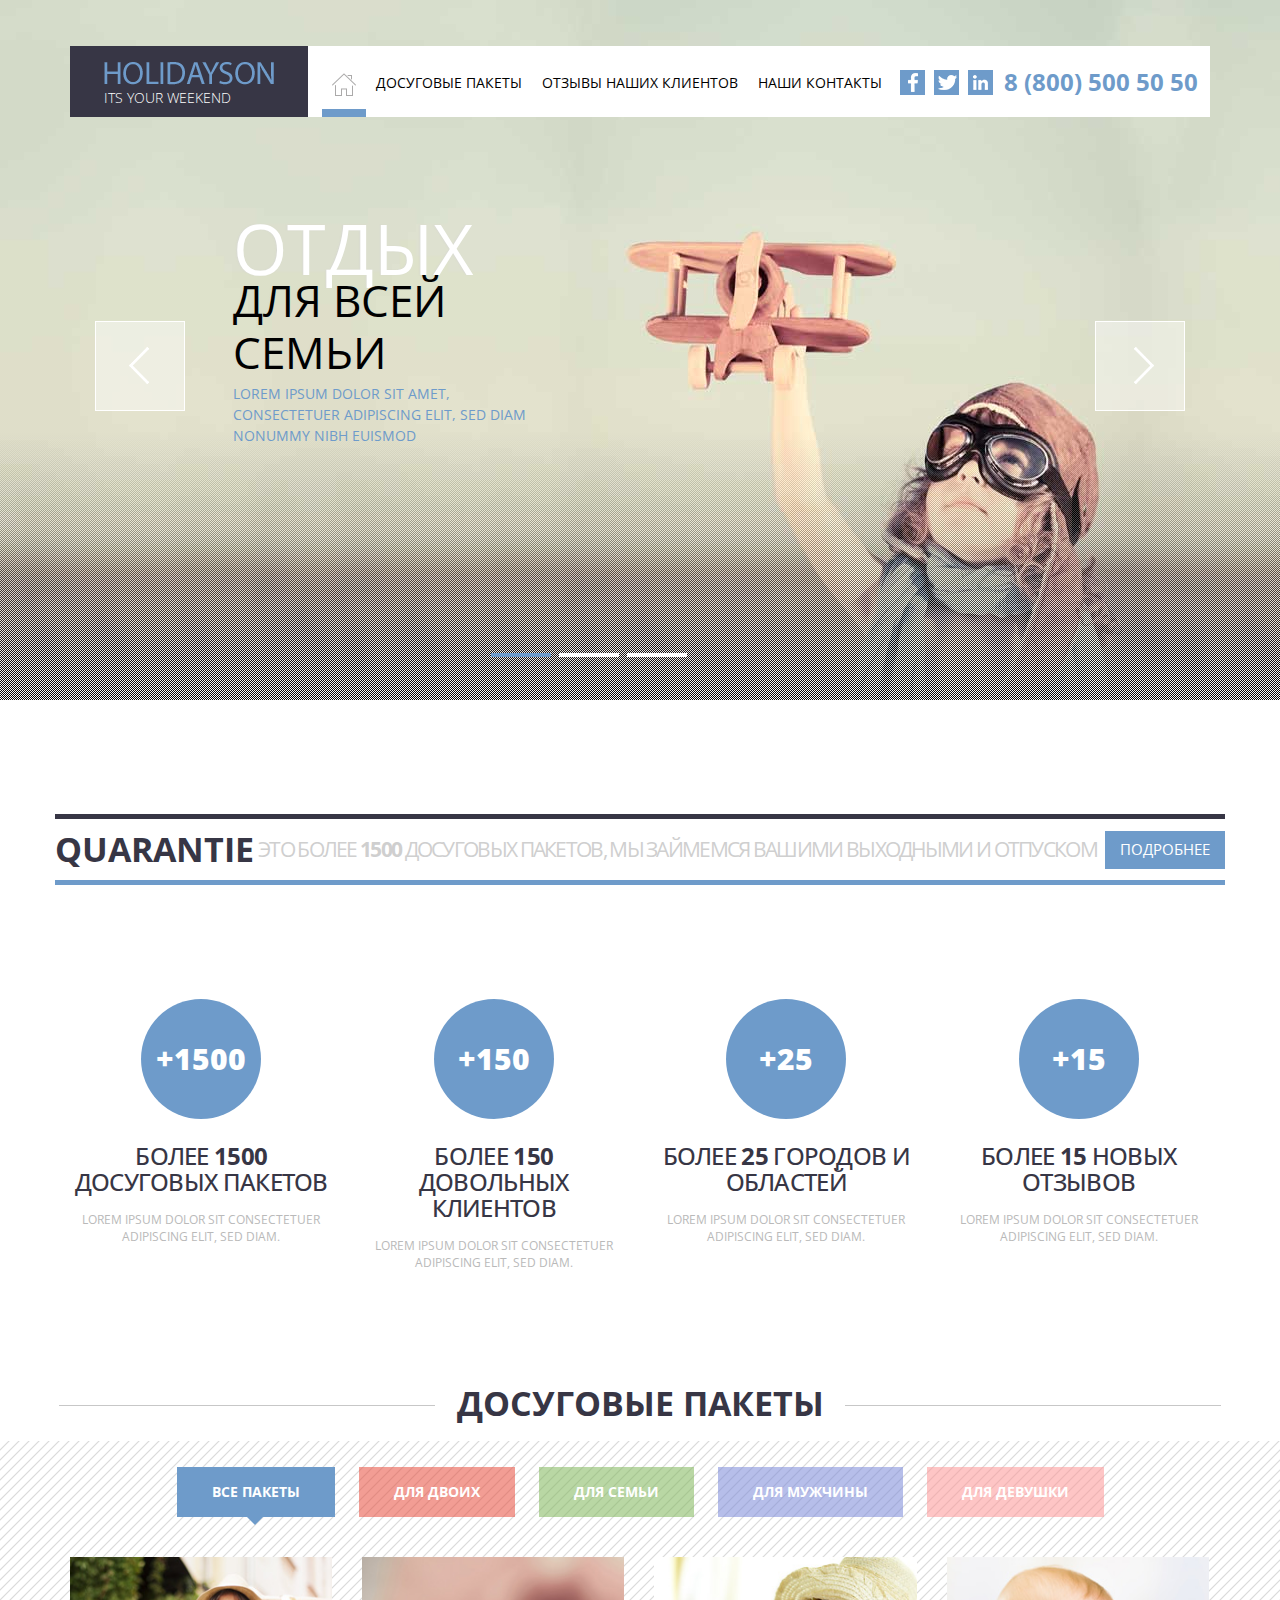
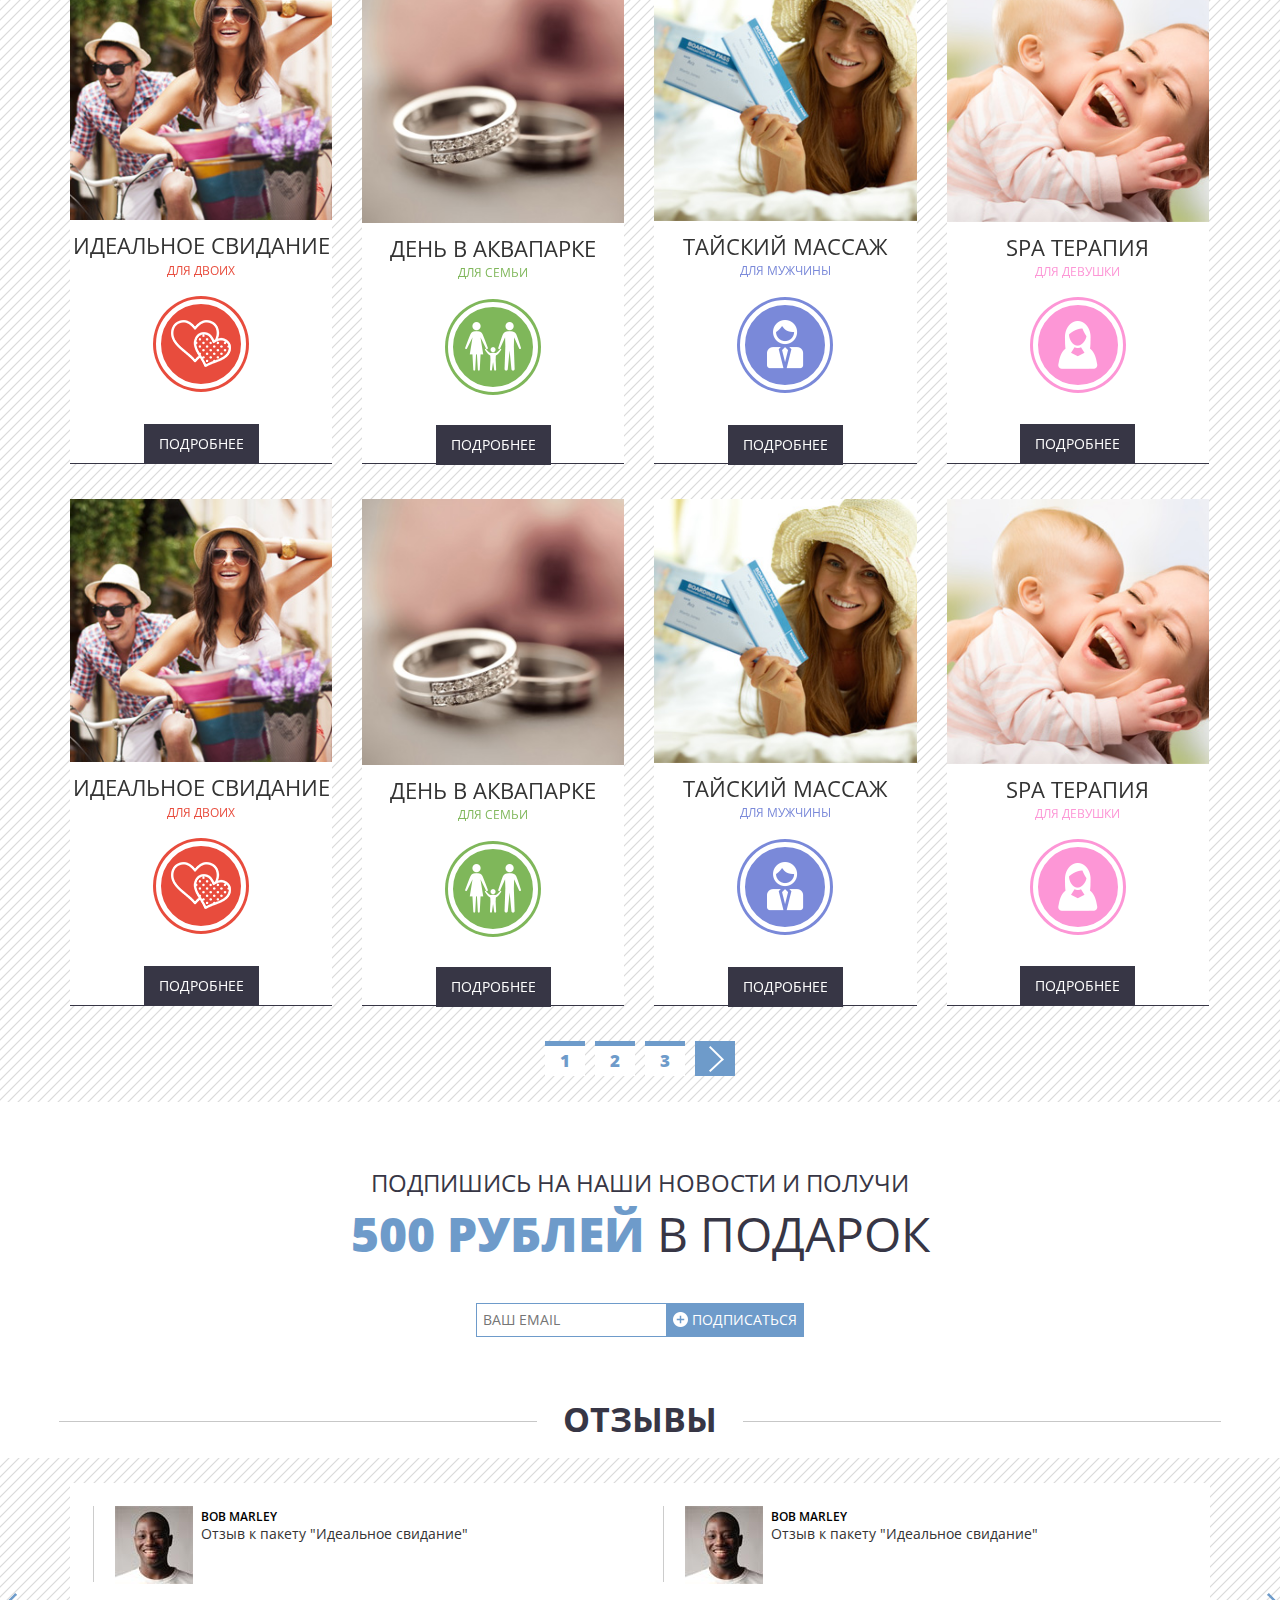
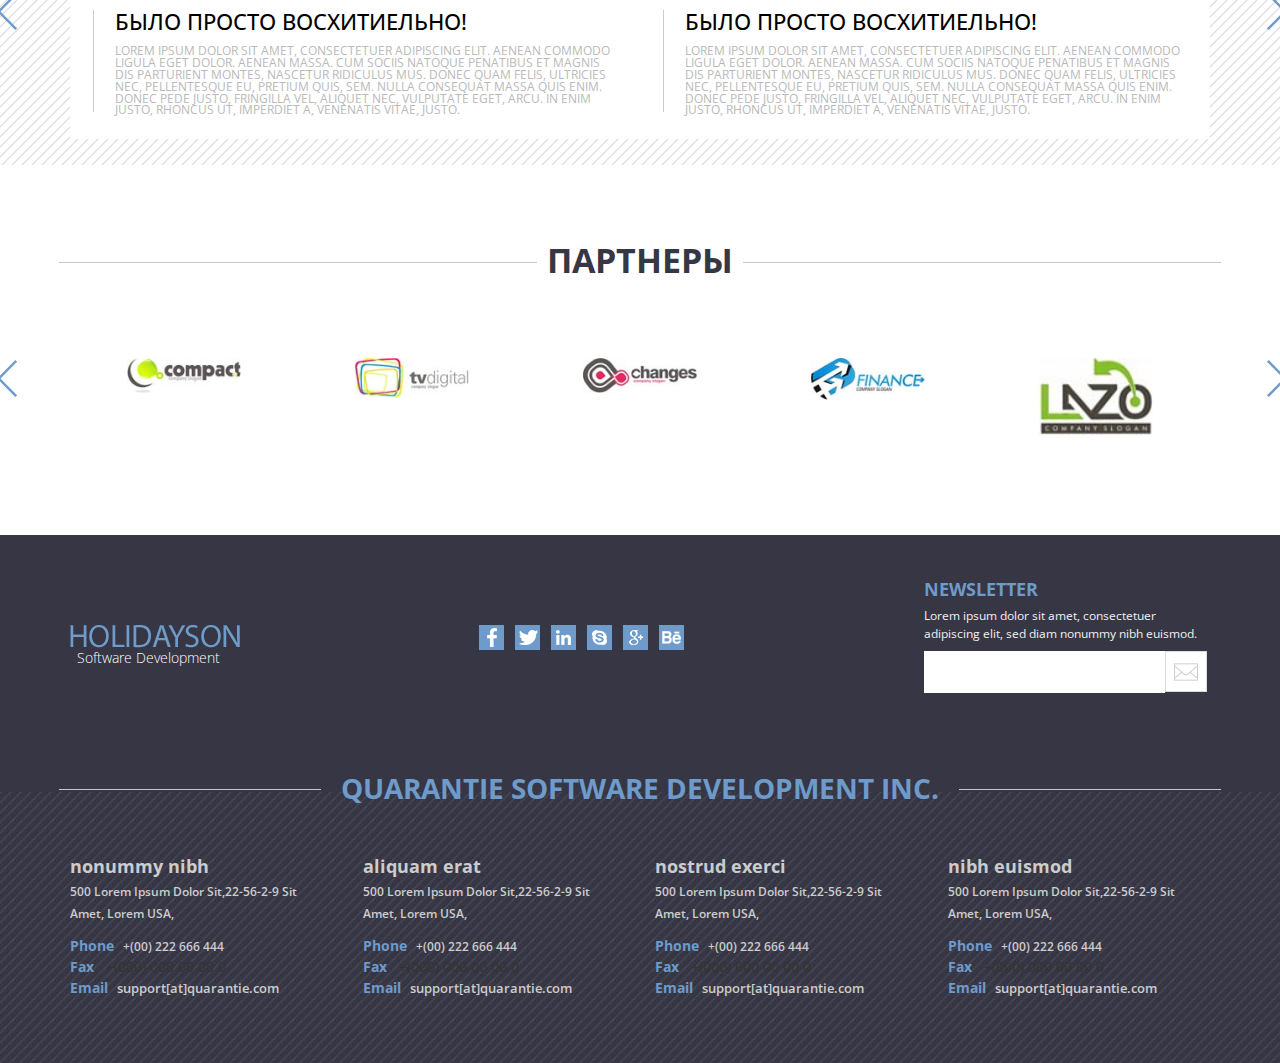
==== index.html @ e42208f6 "1" ====
<!--A Design by W3layouts
Author: W3layout
Author URL: http://w3layouts.com
License: Creative Commons Attribution 3.0 Unported
License URL: http://creativecommons.org/licenses/by/3.0/
-->
<!DOCTYPE HTML>
<html>
<head>
<title>Free Quarantie Bootstrap Website Template | Home :: w3layouts</title>
<link href="web/css/bootstrap.css" rel='stylesheet' type='text/css' />
<link href="web/css/style.css" rel='stylesheet' type='text/css' />
<meta name="viewport" content="width=device-width, initial-scale=1, maximum-scale=1">
<meta http-equiv="Content-Type" content="text/html; charset=utf-8" />
<link href='http://fonts.googleapis.com/css?family=Open+Sans:400,300,600,700,800' rel='stylesheet' type='text/css'>
<script type="application/x-javascript"> addEventListener("load", function() { setTimeout(hideURLbar, 0); }, false); function hideURLbar(){ window.scrollTo(0,1); } </script>
<script src="web/js/jquery-1.9.1.min.js"></script>
<!----requred-js-files---->
<script src="web/js/jquery.min.js"></script>
<script src="web/js/main.js"></script>
<script src="web/js/bootstrap.min.js"></script>
<!----//requred-js-files---->
<script src="web/js/hover_pack.js"></script>
<script type="text/javascript" src="web/js/move-top.js"></script>
			<script type="text/javascript" src="web/js/easing.js"></script>
			   <script type="text/javascript">
					jQuery(document).ready(function($) {
						$(".scroll").click(function(event){		
							event.preventDefault();
							$('html,body').animate({scrollTop:$(this.hash).offset().top},1200);
						});
					});
				</script>
</head>
<body>
	<div class="header">
	  <div class="top-menu_wrap">
	  <div class="container"> 
	  	<div class="header-shadow">
	  	  <div class="header-top">
	  		<div class="logo">
				<a href="index.html"><img src="web/images/logo.png" class="img-responsive" alt=""/></a><span class="m_1">ITS YOUR WEEKEND</span></a>
			 </div>
			 <nav class="navbar navbar-default menu" role="navigation"><h3 class="nav_right"><a href="index.html"><img src="web/images/logo.png" class="img-responsive" alt=""/></a></h3>
			  <div class="container-fluid">
				<!-- Brand and toggle get grouped for better mobile display -->
				<div class="navbar-header">
				  <button type="button" class="navbar-toggle" data-toggle="collapse" data-target="#bs-example-navbar-collapse-1">
					<span class="sr-only">Toggle navigation</span>
					<span class="icon-bar"></span>
					<span class="icon-bar"></span>
					<span class="icon-bar"></span>
				  </button>
				</div>
				<!-- Collect the nav links, forms, and other content for toggling -->
				<div class="collapse navbar-collapse" id="bs-example-navbar-collapse-1">
				  <ul class="nav navbar-nav menu1">
				  	<li class="active"><a href="#home" class="scroll"> <img src="web/images/home-icon.png"></a></a></li>
					<li><a href="#dosug" class="scroll">Досуговые пакеты</a></li>
					<li><a href="#news" class="scroll">Отзывы наших клиентов</a></li>
					<li><a href="#contact" class="scroll">Наши контакты</a></li>
				   </ul>
					<div class="social">	
					   <ul>	
						  <li class="fb"><a href="#"><span> </span></a></li>
						  <li class="tw"><a href="#"><span> </span></a></li>
						  <li class="linkedin"><a href="#"><span> </span></a></li>		
						</ul>
					</div>
					<div class="phone">
					  8 (800) 500 50 50
					</div>
				</div><!-- /.navbar-collapse -->
			  </div><!-- /.container-fluid -->
			</nav>
			<div class="clear"></div>
		 </div>  
		</div>
		</div>
		</div>
		 <div class="index-banner" id="home">
	   	   <div class="wmuSlider example1">
			   <div class="wmuSliderWrapper">
				   <article style="position: absolute; width: 100%; opacity: 0;"> 
				   	<div class="banner-wrap">
				   		 <div class="slider-left">
							<h1>Отдых<br><span class="m_2">для всей семьи</span></h1>
							<p>Lorem ipsum dolor sit amet, consectetuer adipiscing elit, sed diam nonummy nibh euismod</p>
							<div class="button"></div>
						 </div>
						 <div class="clear"></div>
					 </div>
					</article>
				   <article style="position: relative; width: 100%; opacity: 1;"> 
				   	 <div class="banner-wrap">
				   	 	<div class="slider-left">
							<h1>Досуг<br><span class="m_2">для всей семьи</span></h1>
							 <p>Lorem ipsum dolor sit amet, consectetuer adipiscing elit, sed diam nonummy nibh euismod</p>
							 <div class="button"></div>
						 </div>
						 <div class="clear"></div>
					  </div>
				   </article>
				   <article style="position: absolute; width: 100%; opacity: 0;">
				   	<div class="banner-wrap">
				   		 <div class="slider-left">
							<h1>Подарки<br><span class="m_2">для всей семьи</span></h1>
							 <p>Lorem ipsum dolor sit amet, consectetuer adipiscing elit, sed diam nonummy nibh euismod</p>
							  <div class="button"></div>
						 </div>
						 <div class="clear"></div>
					 </div>
				   </article>
				 </div>
				<a class="wmuSliderPrev">Previous</a><a class="wmuSliderNext">Next</a>
				<ul class="wmuSliderPagination">
					<li><a href="#" class="">0</a></li>
					<li><a href="#" class="">1</a></li>
					<li><a href="#" class="wmuActive">2</a></li>
				</ul>
			</div>
			<script src="web/js/jquery.wmuSlider.js"></script> 
			  <script>
	   			$('.example1').wmuSlider();		 
   			 </script>  
	</div>
	</div>
	<div class="main">	
	  <div class="container">
		<div class="about">
			<div class="row about-top">
			  <ul class="about-top">
			  	<li><h2>Quarantie</h2></li>
			  	<li><p>это более <b>1500</b> досуговых пакетов, мы займемся вашими выходными и отпуском </p></li>
			  	<li class="last"><div class="about-btn"><a href="#">Подробнее</a></div></li>
			  	<div class="clear"></div>
			  </ul>
			</div>
		</div>
		<div class="services">
			<div class="row service_grids">
			  <div class="col-md-3 text-center service_grid1">
				 <div class="circle">+1500</div>
				 <h3 class="m_4">Более <b>1500</b> досуговых пакетов</h3>
				 <p class="m_5">Lorem ipsum dolor sit consectetuer adipiscing elit, sed diam.</p>
			  </div>
			  <div class="col-md-3 text-center service_grid1">
				 <div class="circle">+150</div>
				 <h3 class="m_4">Более <b>150</b> довольных клиентов</h3>
				 <p class="m_5">Lorem ipsum dolor sit consectetuer adipiscing elit, sed diam.</p>
			  </div>
			  <div class="col-md-3 text-center service_grid1">
				 <div class="circle">+25</div>
				 <h3 class="m_4">Более <b>25</b> городов и областей</h3>
				 <p class="m_5">Lorem ipsum dolor sit consectetuer adipiscing elit, sed diam.</p>
			  </div>
			  <div class="col-md-3 text-center">
				 <div class="circle">+15</div>
				 <h3 class="m_4">Более <b>15</b> новых отзывов</h3>
				 <p class="m_5">Lorem ipsum dolor sit consectetuer adipiscing elit, sed diam.</p>
			  </div>
			</div>
		</div>

		<div class="projects"  id="dosug">
			<div class="m_3"><span class="left_line1"> </span><h3>Досуговые пакеты</h3><span class="right_line1"> </span></div>
		</div>
	  </div> 
	  <div class="project_top">
	  	<div class="container">
	  		<div class="select-packet">
	  			<ul>
	  				<li id="category0" class="active">Все пакеты</li>
	  				<li id="category1">Для двоих</li>
	  				<li id="category2">Для семьи</li>
	  				<li id="category3">Для мужчины</li>
	  				<li id="category4">Для девушки</li>
	  			</ul>
	  		</div>
	  		<div class="cat-wrap">
	  			<div class="categories">
	  				<div class="category_item ch-item ch-img-1 category1">
						<div class="ch-info-wrap">
							<div class="ch-info">
								<div class="ch-info-front ch-img-1">
									<img src="web/images/p1.jpg">
									<div class="product-title">Идеальное свидание</div>
									<div class="cat-name1 love">Для двоих</div>
									<i></i>
									<a href="#">Подробнее</a>
								</div>
								<div class="ch-info-back">
									<div class="product-title">Идеальное свидание</div>
									<div class="cat-name2 love">Для двоих</div>
									<div class="desc">Lorem Ipsum is simply dummy text of the printing and typesetting industry. Lorem Ipsum has been the industry's standard dummy text ever since the 1500s, when an unknown printer took a galley of type and scrambled it to make a type specimen book. It has survived not only five centuries, but also the leap into electronic typesetting, remaining essential</div>
									<a href="">Купить этот пакет</a>
								</div>	
							</div>
						</div>
					</div>


					<div class="category_item ch-item ch-img-1 category2">
						<div class="ch-info-wrap">
							<div class="ch-info">
								<div class="ch-info-front ch-img-1">
									<img src="web/images/p2.jpg">
									<div class="product-title">День в аквапарке</div>
									<div class="cat-name1 family">Для семьи</div>
									<i></i>
									<a href="#">Подробнее</a>
								</div>
								<div class="ch-info-back">
									<div class="product-title">День в аквапарке</div>
									<div class="cat-name2 family">Для семьи</div>
									<div class="desc">Lorem Ipsum is simply dummy text of the printing and typesetting industry. Lorem Ipsum has been the industry's standard dummy text ever since the 1500s, when an unknown printer took a galley of type and scrambled it to make a type specimen book. It has survived not only five centuries, but also the leap into electronic typesetting, remaining essential</div>
									<a href="">Купить этот пакет</a>
								</div>	
							</div>
						</div>
					</div>

					<div class="category_item ch-item ch-img-1 category3">
						<div class="ch-info-wrap">
							<div class="ch-info">
								<div class="ch-info-front ch-img-1">
									<img src="web/images/p3.jpg">
									<div class="product-title">Тайский массаж</div>
									<div class="cat-name1 boy">Для мужчины</div>
									<i></i>
									<a href="#">Подробнее</a>
								</div>
								<div class="ch-info-back">
									<div class="product-title">Тайский массаж</div>
									<div class="cat-name2 boy">Для мужчины</div>
									<div class="desc">Lorem Ipsum is simply dummy text of the printing and typesetting industry. Lorem Ipsum has been the industry's standard dummy text ever since the 1500s, when an unknown printer took a galley of type and scrambled it to make a type specimen book. It has survived not only five centuries, but also the leap into electronic typesetting, remaining essential</div>
									<a href="">Купить этот пакет</a>
								</div>	
							</div>
						</div>
					</div>

					<div class="category_item ch-item ch-img-1 category4 fourth">
						<div class="ch-info-wrap">
							<div class="ch-info">
								<div class="ch-info-front ch-img-1">
									<img src="web/images/p4.jpg">
									<div class="product-title">SPA терапия</div>
									<div class="cat-name1 girl">Для девушки</div>
									<i></i>
									<a href="#">Подробнее</a>
								</div>
								<div class="ch-info-back">
									<div class="product-title">SPA терапия</div>
									<div class="cat-name2 girl">Для девушки</div>
									<div class="desc">Lorem Ipsum is simply dummy text of the printing and typesetting industry. Lorem Ipsum has been the industry's standard dummy text ever since the 1500s, when an unknown printer took a galley of type and scrambled it to make a type specimen book. It has survived not only five centuries, but also the leap into electronic typesetting, remaining essential</div>
									<a href="">Купить этот пакет</a>
								</div>	
							</div>
						</div>
					</div>

					<div class="category_item ch-item ch-img-1 category1">
						<div class="ch-info-wrap">
							<div class="ch-info">
								<div class="ch-info-front ch-img-1">
									<img src="web/images/p1.jpg">
									<div class="product-title">Идеальное свидание</div>
									<div class="cat-name1 love">Для двоих</div>
									<i></i>
									<a href="#">Подробнее</a>
								</div>
								<div class="ch-info-back">
									<div class="product-title">Идеальное свидание</div>
									<div class="cat-name2 love">Для двоих</div>
									<div class="desc">Lorem Ipsum is simply dummy text of the printing and typesetting industry. Lorem Ipsum has been the industry's standard dummy text ever since the 1500s, when an unknown printer took a galley of type and scrambled it to make a type specimen book. It has survived not only five centuries, but also the leap into electronic typesetting, remaining essential</div>
									<a href="">Купить этот пакет</a>
								</div>	
							</div>
						</div>
					</div>


					<div class="category_item ch-item ch-img-1 category2">
						<div class="ch-info-wrap">
							<div class="ch-info">
								<div class="ch-info-front ch-img-1">
									<img src="web/images/p2.jpg">
									<div class="product-title">День в аквапарке</div>
									<div class="cat-name1 family">Для семьи</div>
									<i></i>
									<a href="#">Подробнее</a>
								</div>
								<div class="ch-info-back">
									<div class="product-title">День в аквапарке</div>
									<div class="cat-name2 family">Для семьи</div>
									<div class="desc">Lorem Ipsum is simply dummy text of the printing and typesetting industry. Lorem Ipsum has been the industry's standard dummy text ever since the 1500s, when an unknown printer took a galley of type and scrambled it to make a type specimen book. It has survived not only five centuries, but also the leap into electronic typesetting, remaining essential</div>
									<a href="">Купить этот пакет</a>
								</div>	
							</div>
						</div>
					</div>

					<div class="category_item ch-item ch-img-1 category3">
						<div class="ch-info-wrap">
							<div class="ch-info">
								<div class="ch-info-front ch-img-1">
									<img src="web/images/p3.jpg">
									<div class="product-title">Тайский массаж</div>
									<div class="cat-name1 boy">Для мужчины</div>
									<i></i>
									<a href="#">Подробнее</a>
								</div>
								<div class="ch-info-back">
									<div class="product-title">Тайский массаж</div>
									<div class="cat-name2 boy">Для мужчины</div>
									<div class="desc">Lorem Ipsum is simply dummy text of the printing and typesetting industry. Lorem Ipsum has been the industry's standard dummy text ever since the 1500s, when an unknown printer took a galley of type and scrambled it to make a type specimen book. It has survived not only five centuries, but also the leap into electronic typesetting, remaining essential</div>
									<a href="">Купить этот пакет</a>
								</div>	
							</div>
						</div>
					</div>

					<div class="category_item ch-item ch-img-1 category4 fourth">
						<div class="ch-info-wrap">
							<div class="ch-info">
								<div class="ch-info-front ch-img-1">
									<img src="web/images/p4.jpg">
									<div class="product-title">SPA терапия</div>
									<div class="cat-name1 girl">Для девушки</div>
									<i></i>
									<a href="#">Подробнее</a>
								</div>
								<div class="ch-info-back">
									<div class="product-title">SPA терапия</div>
									<div class="cat-name2 girl">Для девушки</div>
									<div class="desc">Lorem Ipsum is simply dummy text of the printing and typesetting industry. Lorem Ipsum has been the industry's standard dummy text ever since the 1500s, when an unknown printer took a galley of type and scrambled it to make a type specimen book. It has survived not only five centuries, but also the leap into electronic typesetting, remaining essential</div>
									<a href="">Купить этот пакет</a>
								</div>	
							</div>
						</div>
					</div>
					<div class="category_item ch-item ch-img-1 category1">
						<div class="ch-info-wrap">
							<div class="ch-info">
								<div class="ch-info-front ch-img-1">
									<img src="web/images/p1.jpg">
									<div class="product-title">Ужин на террасе</div>
									<div class="cat-name1 love">Для двоих</div>
									<i></i>
									<a href="#">Подробнее</a>
								</div>
								<div class="ch-info-back">
									<div class="product-title">Ужин на террасе</div>
									<div class="cat-name2 love">Для двоих</div>
									<div class="desc">Lorem Ipsum is simply dummy text of the printing and typesetting industry. Lorem Ipsum has been the industry's standard dummy text ever since the 1500s, when an unknown printer took a galley of type and scrambled it to make a type specimen book. It has survived not only five centuries, but also the leap into electronic typesetting, remaining essential</div>
									<a href="">Купить этот пакет</a>
								</div>	
							</div>
						</div>
					</div>


					<div class="category_item ch-item ch-img-1 category2">
						<div class="ch-info-wrap">
							<div class="ch-info">
								<div class="ch-info-front ch-img-1">
									<img src="web/images/p2.jpg">
									<div class="product-title">День в зоопарке</div>
									<div class="cat-name1 family">Для семьи</div>
									<i></i>
									<a href="#">Подробнее</a>
								</div>
								<div class="ch-info-back">
									<div class="product-title">День в зоопарке</div>
									<div class="cat-name2 family">Для семьи</div>
									<div class="desc">Lorem Ipsum is simply dummy text of the printing and typesetting industry. Lorem Ipsum has been the industry's standard dummy text ever since the 1500s, when an unknown printer took a galley of type and scrambled it to make a type specimen book. It has survived not only five centuries, but also the leap into electronic typesetting, remaining essential</div>
									<a href="">Купить этот пакет</a>
								</div>	
							</div>
						</div>
					</div>

					<div class="category_item ch-item ch-img-1 category3">
						<div class="ch-info-wrap">
							<div class="ch-info">
								<div class="ch-info-front ch-img-1">
									<img src="web/images/p3.jpg">
									<div class="product-title">Японский массаж</div>
									<div class="cat-name1 boy">Для мужчины</div>
									<i></i>
									<a href="#">Подробнее</a>
								</div>
								<div class="ch-info-back">
									<div class="product-title">Японский массаж</div>
									<div class="cat-name2 boy">Для мужчины</div>
									<div class="desc">Lorem Ipsum is simply dummy text of the printing and typesetting industry. Lorem Ipsum has been the industry's standard dummy text ever since the 1500s, when an unknown printer took a galley of type and scrambled it to make a type specimen book. It has survived not only five centuries, but also the leap into electronic typesetting, remaining essential</div>
									<a href="">Купить этот пакет</a>
								</div>	
							</div>
						</div>
					</div>

					<div class="category_item ch-item ch-img-1 category4 fourth">
						<div class="ch-info-wrap">
							<div class="ch-info">
								<div class="ch-info-front ch-img-1">
									<img src="web/images/p4.jpg">
									<div class="product-title">Салон красоты</div>
									<div class="cat-name1 girl">Для девушки</div>
									<i></i>
									<a href="#">Подробнее</a>
								</div>
								<div class="ch-info-back">
									<div class="product-title">Салон красоты</div>
									<div class="cat-name2 girl">Для девушки</div>
									<div class="desc">Lorem Ipsum is simply dummy text of the printing and typesetting industry. Lorem Ipsum has been the industry's standard dummy text ever since the 1500s, when an unknown printer took a galley of type and scrambled it to make a type specimen book. It has survived not only five centuries, but also the leap into electronic typesetting, remaining essential</div>
									<a href="">Купить этот пакет</a>
								</div>	
							</div>
						</div>
					</div>
					<div class="category_item ch-item ch-img-1 category1">
						<div class="ch-info-wrap">
							<div class="ch-info">
								<div class="ch-info-front ch-img-1">
									<img src="web/images/p1.jpg">
									<div class="product-title">Ужин на террасе</div>
									<div class="cat-name1 love">Для двоих</div>
									<i></i>
									<a href="#">Подробнее</a>
								</div>
								<div class="ch-info-back">
									<div class="product-title">Ужин на террасе</div>
									<div class="cat-name2 love">Для двоих</div>
									<div class="desc">Lorem Ipsum is simply dummy text of the printing and typesetting industry. Lorem Ipsum has been the industry's standard dummy text ever since the 1500s, when an unknown printer took a galley of type and scrambled it to make a type specimen book. It has survived not only five centuries, but also the leap into electronic typesetting, remaining essential</div>
									<a href="">Купить этот пакет</a>
								</div>	
							</div>
						</div>
					</div>


					<div class="category_item ch-item ch-img-1 category2">
						<div class="ch-info-wrap">
							<div class="ch-info">
								<div class="ch-info-front ch-img-1">
									<img src="web/images/p2.jpg">
									<div class="product-title">День в зоопарке</div>
									<div class="cat-name1 family">Для семьи</div>
									<i></i>
									<a href="#">Подробнее</a>
								</div>
								<div class="ch-info-back">
									<div class="product-title">День в зоопарке</div>
									<div class="cat-name2 family">Для семьи</div>
									<div class="desc">Lorem Ipsum is simply dummy text of the printing and typesetting industry. Lorem Ipsum has been the industry's standard dummy text ever since the 1500s, when an unknown printer took a galley of type and scrambled it to make a type specimen book. It has survived not only five centuries, but also the leap into electronic typesetting, remaining essential</div>
									<a href="">Купить этот пакет</a>
								</div>	
							</div>
						</div>
					</div>

					<div class="category_item ch-item ch-img-1 category3">
						<div class="ch-info-wrap">
							<div class="ch-info">
								<div class="ch-info-front ch-img-1">
									<img src="web/images/p3.jpg">
									<div class="product-title">Японский массаж</div>
									<div class="cat-name1 boy">Для мужчины</div>
									<i></i>
									<a href="#">Подробнее</a>
								</div>
								<div class="ch-info-back">
									<div class="product-title">Японский массаж</div>
									<div class="cat-name2 boy">Для мужчины</div>
									<div class="desc">Lorem Ipsum is simply dummy text of the printing and typesetting industry. Lorem Ipsum has been the industry's standard dummy text ever since the 1500s, when an unknown printer took a galley of type and scrambled it to make a type specimen book. It has survived not only five centuries, but also the leap into electronic typesetting, remaining essential</div>
									<a href="">Купить этот пакет</a>
								</div>	
							</div>
						</div>
					</div>

					<div class="category_item ch-item ch-img-1 category4 fourth">
						<div class="ch-info-wrap">
							<div class="ch-info">
								<div class="ch-info-front ch-img-1">
									<img src="web/images/p4.jpg">
									<div class="product-title">Салон красоты</div>
									<div class="cat-name1 girl">Для девушки</div>
									<i></i>
									<a href="#">Подробнее</a>
								</div>
								<div class="ch-info-back">
									<div class="product-title">Салон красоты</div>
									<div class="cat-name2 girl">Для девушки</div>
									<div class="desc">Lorem Ipsum is simply dummy text of the printing and typesetting industry. Lorem Ipsum has been the industry's standard dummy text ever since the 1500s, when an unknown printer took a galley of type and scrambled it to make a type specimen book. It has survived not only five centuries, but also the leap into electronic typesetting, remaining essential</div>
									<a href="">Купить этот пакет</a>
								</div>	
							</div>
						</div>
					</div>
					<div class="category_item ch-item ch-img-1 category1">
						<div class="ch-info-wrap">
							<div class="ch-info">
								<div class="ch-info-front ch-img-1">
									<img src="web/images/p1.jpg">
									<div class="product-title">Конная прогулка</div>
									<div class="cat-name1 love">Для двоих</div>
									<i></i>
									<a href="#">Подробнее</a>
								</div>
								<div class="ch-info-back">
									<div class="product-title">Конная прогулка</div>
									<div class="cat-name2 love">Для двоих</div>
									<div class="desc">Lorem Ipsum is simply dummy text of the printing and typesetting industry. Lorem Ipsum has been the industry's standard dummy text ever since the 1500s, when an unknown printer took a galley of type and scrambled it to make a type specimen book. It has survived not only five centuries, but also the leap into electronic typesetting, remaining essential</div>
									<a href="">Купить этот пакет</a>
								</div>	
							</div>
						</div>
					</div>


					<div class="category_item ch-item ch-img-1 category2">
						<div class="ch-info-wrap">
							<div class="ch-info">
								<div class="ch-info-front ch-img-1">
									<img src="web/images/p2.jpg">
									<div class="product-title">День в деревне</div>
									<div class="cat-name1 family">Для семьи</div>
									<i></i>
									<a href="#">Подробнее</a>
								</div>
								<div class="ch-info-back">
									<div class="product-title">День в деревне</div>
									<div class="cat-name2 family">Для семьи</div>
									<div class="desc">Lorem Ipsum is simply dummy text of the printing and typesetting industry. Lorem Ipsum has been the industry's standard dummy text ever since the 1500s, when an unknown printer took a galley of type and scrambled it to make a type specimen book. It has survived not only five centuries, but also the leap into electronic typesetting, remaining essential</div>
									<a href="">Купить этот пакет</a>
								</div>	
							</div>
						</div>
					</div>

					<div class="category_item ch-item ch-img-1 category3">
						<div class="ch-info-wrap">
							<div class="ch-info">
								<div class="ch-info-front ch-img-1">
									<img src="web/images/p3.jpg">
									<div class="product-title">Прыжок в аэротрубе</div>
									<div class="cat-name1 boy">Для мужчины</div>
									<i></i>
									<a href="#">Подробнее</a>
								</div>
								<div class="ch-info-back">
									<div class="product-title">Прыжок в аэротрубе</div>
									<div class="cat-name2 boy">Для мужчины</div>
									<div class="desc">Lorem Ipsum is simply dummy text of the printing and typesetting industry. Lorem Ipsum has been the industry's standard dummy text ever since the 1500s, when an unknown printer took a galley of type and scrambled it to make a type specimen book. It has survived not only five centuries, but also the leap into electronic typesetting, remaining essential</div>
									<a href="">Купить этот пакет</a>
								</div>	
							</div>
						</div>
					</div>

					<div class="category_item ch-item ch-img-1 category4 fourth">
						<div class="ch-info-wrap">
							<div class="ch-info">
								<div class="ch-info-front ch-img-1">
									<img src="web/images/p4.jpg">
									<div class="product-title">Шопинг</div>
									<div class="cat-name1 girl">Для девушки</div>
									<i></i>
									<a href="#">Подробнее</a>
								</div>
								<div class="ch-info-back">
									<div class="product-title">Шопинг</div>
									<div class="cat-name2 girl">Для девушки</div>
									<div class="desc">Lorem Ipsum is simply dummy text of the printing and typesetting industry. Lorem Ipsum has been the industry's standard dummy text ever since the 1500s, when an unknown printer took a galley of type and scrambled it to make a type specimen book. It has survived not only five centuries, but also the leap into electronic typesetting, remaining essential</div>
									<a href="">Купить этот пакет</a>
								</div>	
							</div>
						</div>
					</div>
					<div class="category_item ch-item ch-img-1 category1">
						<div class="ch-info-wrap">
							<div class="ch-info">
								<div class="ch-info-front ch-img-1">
									<img src="web/images/p1.jpg">
									<div class="product-title">Чайная церемония</div>
									<div class="cat-name1 love">Для двоих</div>
									<i></i>
									<a href="#">Подробнее</a>
								</div>
								<div class="ch-info-back">
									<div class="product-title">Чайная церемония</div>
									<div class="cat-name2 love">Для двоих</div>
									<div class="desc">Lorem Ipsum is simply dummy text of the printing and typesetting industry. Lorem Ipsum has been the industry's standard dummy text ever since the 1500s, when an unknown printer took a galley of type and scrambled it to make a type specimen book. It has survived not only five centuries, but also the leap into electronic typesetting, remaining essential</div>
									<a href="">Купить этот пакет</a>
								</div>	
							</div>
						</div>
					</div>


					<div class="category_item ch-item ch-img-1 category2">
						<div class="ch-info-wrap">
							<div class="ch-info">
								<div class="ch-info-front ch-img-1">
									<img src="web/images/p2.jpg">
									<div class="product-title">День в лесу</div>
									<div class="cat-name1 family">Для семьи</div>
									<i></i>
									<a href="#">Подробнее</a>
								</div>
								<div class="ch-info-back">
									<div class="product-title">День в лесу</div>
									<div class="cat-name2 family">Для семьи</div>
									<div class="desc">Lorem Ipsum is simply dummy text of the printing and typesetting industry. Lorem Ipsum has been the industry's standard dummy text ever since the 1500s, when an unknown printer took a galley of type and scrambled it to make a type specimen book. It has survived not only five centuries, but also the leap into electronic typesetting, remaining essential</div>
									<a href="">Купить этот пакет</a>
								</div>	
							</div>
						</div>
					</div>

					<div class="category_item ch-item ch-img-1 category3">
						<div class="ch-info-wrap">
							<div class="ch-info">
								<div class="ch-info-front ch-img-1">
									<img src="web/images/p3.jpg">
									<div class="product-title">Танец живота</div>
									<div class="cat-name1 boy">Для мужчины</div>
									<i></i>
									<a href="#">Подробнее</a>
								</div>
								<div class="ch-info-back">
									<div class="product-title">Танец живота</div>
									<div class="cat-name2 boy">Для мужчины</div>
									<div class="desc">Lorem Ipsum is simply dummy text of the printing and typesetting industry. Lorem Ipsum has been the industry's standard dummy text ever since the 1500s, when an unknown printer took a galley of type and scrambled it to make a type specimen book. It has survived not only five centuries, but also the leap into electronic typesetting, remaining essential</div>
									<a href="">Купить этот пакет</a>
								</div>	
							</div>
						</div>
					</div>

					<div class="category_item ch-item ch-img-1 category4 fourth">
						<div class="ch-info-wrap">
							<div class="ch-info">
								<div class="ch-info-front ch-img-1">
									<img src="web/images/p4.jpg">
									<div class="product-title">Фотосессия</div>
									<div class="cat-name1 girl">Для девушки</div>
									<i></i>
									<a href="#">Подробнее</a>
								</div>
								<div class="ch-info-back">
									<div class="product-title">Фотосессия</div>
									<div class="cat-name2 girl">Для девушки</div>
									<div class="desc">Lorem Ipsum is simply dummy text of the printing and typesetting industry. Lorem Ipsum has been the industry's standard dummy text ever since the 1500s, when an unknown printer took a galley of type and scrambled it to make a type specimen book. It has survived not only five centuries, but also the leap into electronic typesetting, remaining essential</div>
									<a href="">Купить этот пакет</a>
								</div>	
							</div>
						</div>
					</div>
					<div class="category_item ch-item ch-img-1 category1">
						<div class="ch-info-wrap">
							<div class="ch-info">
								<div class="ch-info-front ch-img-1">
									<img src="web/images/p1.jpg">
									<div class="product-title">Идеальное свидание</div>
									<div class="cat-name1 love">Для двоих</div>
									<i></i>
									<a href="#">Подробнее</a>
								</div>
								<div class="ch-info-back">
									<div class="product-title">Идеальное свидание</div>
									<div class="cat-name2 love">Для двоих</div>
									<div class="desc">Lorem Ipsum is simply dummy text of the printing and typesetting industry. Lorem Ipsum has been the industry's standard dummy text ever since the 1500s, when an unknown printer took a galley of type and scrambled it to make a type specimen book. It has survived not only five centuries, but also the leap into electronic typesetting, remaining essential</div>
									<a href="">Купить этот пакет</a>
								</div>	
							</div>
						</div>
					</div>


					<div class="category_item ch-item ch-img-1 category2">
						<div class="ch-info-wrap">
							<div class="ch-info">
								<div class="ch-info-front ch-img-1">
									<img src="web/images/p2.jpg">
									<div class="product-title">День в аквапарке</div>
									<div class="cat-name1 family">Для семьи</div>
									<i></i>
									<a href="#">Подробнее</a>
								</div>
								<div class="ch-info-back">
									<div class="product-title">День в аквапарке</div>
									<div class="cat-name2 family">Для семьи</div>
									<div class="desc">Lorem Ipsum is simply dummy text of the printing and typesetting industry. Lorem Ipsum has been the industry's standard dummy text ever since the 1500s, when an unknown printer took a galley of type and scrambled it to make a type specimen book. It has survived not only five centuries, but also the leap into electronic typesetting, remaining essential</div>
									<a href="">Купить этот пакет</a>
								</div>	
							</div>
						</div>
					</div>

					<div class="category_item ch-item ch-img-1 category3">
						<div class="ch-info-wrap">
							<div class="ch-info">
								<div class="ch-info-front ch-img-1">
									<img src="web/images/p3.jpg">
									<div class="product-title">Тайский массаж</div>
									<div class="cat-name1 boy">Для мужчины</div>
									<i></i>
									<a href="#">Подробнее</a>
								</div>
								<div class="ch-info-back">
									<div class="product-title">Тайский массаж</div>
									<div class="cat-name2 boy">Для мужчины</div>
									<div class="desc">Lorem Ipsum is simply dummy text of the printing and typesetting industry. Lorem Ipsum has been the industry's standard dummy text ever since the 1500s, when an unknown printer took a galley of type and scrambled it to make a type specimen book. It has survived not only five centuries, but also the leap into electronic typesetting, remaining essential</div>
									<a href="">Купить этот пакет</a>
								</div>	
							</div>
						</div>
					</div>

					<div class="category_item ch-item ch-img-1 category4 fourth">
						<div class="ch-info-wrap">
							<div class="ch-info">
								<div class="ch-info-front ch-img-1">
									<img src="web/images/p4.jpg">
									<div class="product-title">SPA терапия</div>
									<div class="cat-name1 girl">Для девушки</div>
									<i></i>
									<a href="#">Подробнее</a>
								</div>
								<div class="ch-info-back">
									<div class="product-title">SPA терапия</div>
									<div class="cat-name2 girl">Для девушки</div>
									<div class="desc">Lorem Ipsum is simply dummy text of the printing and typesetting industry. Lorem Ipsum has been the industry's standard dummy text ever since the 1500s, when an unknown printer took a galley of type and scrambled it to make a type specimen book. It has survived not only five centuries, but also the leap into electronic typesetting, remaining essential</div>
									<a href="">Купить этот пакет</a>
								</div>	
							</div>
						</div>
					</div>
	  			</div>
	  	  	</div>
	  	  	<div class="nav-wrap">
				<div id="nav1">1</div>
				<div id="nav2">2</div>
				<div id="nav3">3</div>
				<div id="nav0"></div>
			</div>
	  	</div>
	  </div>
	  <div class="team" id="team">
	  	<div class="container">
	  		<div class="offer">Подпишись на наши новости и получи</div>
			<div class="offer offer-title"><span>500 рублей</span> в подарок</div>
			<form>
				<input type="text" placeholder="Ваш email"><!--
				--><input type="submit" value="Подписаться">
			</form>
		</div>
	</div>
	 <div class="container">
	 	<div class="m_3" id="news"><span class="left_line1"> </span><h3>Отзывы</h3><span class="right_line1"> </span></div>
	 </div>
	<!--</div>-->
	  <div class="project_top">
	  	<div class="container">
	  	  <ul class="row news" id="flexiselDemo4">
	  		 <li class="col-md-6">
	  		 	<div class="news_left">
	  			  <ul class="news_list">
	  				 <li class="date">
						
					 </li>
					 <li class="date_desc">
	  			   	 	<ul class="list_img">
	  			   	 		<li class="list_img_left">
	  			   	 			<img src="web/images/n1.jpg" class="img-responsive" alt=""/>
	  			   	 		</li>
	  			   	 		<li class="list_desc">
	  			   	 		 <div class="extra">
								<span class="username">Bob Marley</span> 
							 </div>
							 <div class="extra_bottom">
							 	Отзыв к пакету <span>"Идеальное свидание"</span>
							 </div>
	  			   	 		</li>
	  			   	 		<div class="clear"> </div>
	  			   	 	</ul>
	  			   	 </li>
	  			   	 <div class="clear"> </div>
	  			  </ul>
	  			  <ul class="news_bottom"> 	
	  				<li class="comment_section">
					  
					</li>
					<li class="right_desc">
	  			   	  <h4 class="m_7">Было просто восхитиельно!</h4>
	  			   	  <p class="m_8"> Lorem ipsum dolor sit amet, consectetuer adipiscing elit. Aenean commodo ligula eget dolor. Aenean massa. Cum sociis natoque penatibus et magnis dis parturient montes, nascetur ridiculus mus. Donec quam felis, ultricies nec, pellentesque eu, pretium quis, sem. Nulla consequat massa quis enim. Donec pede justo, fringilla vel, aliquet nec, vulputate eget, arcu. In enim justo, rhoncus ut, imperdiet a, venenatis vitae, justo. </p>
	  			   	</li>
	  			   	<div class="clear"> </div>
	  			  </ul>
	  			</div>
	  		   </li>
	  		   <li class="col-md-6">
	  		 	<div class="news_left">
	  			  <ul class="news_list">
	  				 <li class="date">
						
					 </li>
					 <li class="date_desc">
	  			   	 	<ul class="list_img">
	  			   	 		<li class="list_img_left">
	  			   	 			<img src="web/images/n1.jpg" class="img-responsive" alt=""/>
	  			   	 		</li>
	  			   	 		<li class="list_desc">
	  			   	 		 <div class="extra">
								<span class="username">Bob Marley</span> 
							 </div>
							 <div class="extra_bottom">
							 	Отзыв к пакету <span>"Идеальное свидание"</span>
							 </div>
	  			   	 		</li>
	  			   	 		<div class="clear"> </div>
	  			   	 	</ul>
	  			   	 </li>
	  			   	 <div class="clear"> </div>
	  			  </ul>
	  			  <ul class="news_bottom"> 	
	  				<li class="comment_section">
					  
					</li>
					<li class="right_desc">
	  			   	  <h4 class="m_7">Было просто восхитиельно!</h4>
	  			   	  <p class="m_8"> Lorem ipsum dolor sit amet, consectetuer adipiscing elit. Aenean commodo ligula eget dolor. Aenean massa. Cum sociis natoque penatibus et magnis dis parturient montes, nascetur ridiculus mus. Donec quam felis, ultricies nec, pellentesque eu, pretium quis, sem. Nulla consequat massa quis enim. Donec pede justo, fringilla vel, aliquet nec, vulputate eget, arcu. In enim justo, rhoncus ut, imperdiet a, venenatis vitae, justo. </p>
	  			   	</li>
	  			   	<div class="clear"> </div>
	  			  </ul>
	  			</div>
	  		   </li>
	  	</ul>
	  	<script type="text/javascript">
			$(window).load(function() {
				

				$("#flexiselDemo4").flexisel({
					visibleItems: 2,
					animationSpeed: 1000,
					autoPlay: true,
					autoPlaySpeed: 3000,			
					pauseOnHover: true,
					enableResponsiveBreakpoints: true,
					responsiveBreakpoints: { 
						portrait: { 
							changePoint:480,
							visibleItems: 1
						}, 
						landscape: { 
							changePoint:640,
							visibleItems: 2
						},
						tablet: { 
							changePoint:768,
							visibleItems: 3
						}
					}
				});
				
			});
		</script>
	  </div>
	 </div>
	 <div class="clients" id="clients">
	 <div class="container">
	 	<div class="m_3"><span class="left_line1"> </span><h3>Партнеры</h3><span class="right_line1"> </span></div>
	  	<ul id="flexiselDemo3">
			<li><img src="web/images/c1.jpg" /></li>
			<li><img src="web/images/c2.jpg" /></li>
			<li><img src="web/images/c3.jpg" /></li>
			<li><img src="web/images/c4.jpg" /></li>
			<li><img src="web/images/c5.jpg" /></li>
			<li><img src="web/images/c6.jpg" /></li>
			<li><img src="web/images/c7.jpg" /></li>
			<li><img src="web/images/c8.jpg" /></li>
		</ul>
	<script type="text/javascript">
$(window).load(function() {
	

	$("#flexiselDemo3").flexisel({
		visibleItems: 5,
		animationSpeed: 1000,
		autoPlay: true,
		autoPlaySpeed: 3000,			
		pauseOnHover: true,
		enableResponsiveBreakpoints: true,
		responsiveBreakpoints: { 
			portrait: { 
				changePoint:480,
				visibleItems: 1
			}, 
			landscape: { 
				changePoint:640,
				visibleItems: 2
			},
			tablet: { 
				changePoint:768,
				visibleItems: 3
			}
		}
	});
	
});
</script>
<script type="text/javascript" src="web/js/jquery.flexisel.js"></script>
</div>
</div>
</div>
	<div class="footer">
		<div class="container">
			 <div class="footer-logo">
				<a href="index.html"><img src="web/images/logo.png" alt=""/><br><span class="m_1">Software Development</span></a>
			 </div>
			<div class="social_footer">
			  <ul>
				<li><a href=""> <i class="f-fb"> </i> </a></li>
				<li><a href=""><i class="f-tw"> </i> </a></li>
				<li><a href=""><i class="f-in"> </i> </a></li>
				<li><a href=""><i class="f-skype"> </i> </a></li>
				<li><a href=""><i class="f-google"> </i> </a></li>
				<li><a href=""><i class="f-be"> </i> </a></li>
				<div class="clear"> </div>
			 </ul>
			</div>
			<ul class="newsletter">
				<h3>Newsletter</h3>
				<p>Lorem ipsum dolor sit amet, consectetuer adipiscing elit, sed diam nonummy nibh euismod.</p>
			  <li class="footer-search">
				<input type="text" value="">
				<input type="submit" value="">
			  </li>
			</ul>
			<div class="clear"> </div>
			<div class="m_12"><span class="left_line2"> </span><h4>Quarantie Software Development Inc.</h4><span class="right_line2"> </span></div>
		  </div>
		</div>
		<div class="footer_bottom" id="contact">
		  <div class="container">
			<div class="row">
				<div class="col-md-3 footer_grid">
					<div class="address">
					  <h4>nonummy nibh</h4>
					  <p class="m_13">500 Lorem Ipsum Dolor Sit,22-56-2-9 Sit Amet, Lorem USA,</p>
					  <p><span class="phno">Phone</span>&nbsp;&nbsp;&nbsp;+(00) 222 666 444</p
					  <p><span class="phno">Fax</span>&nbsp;&nbsp;&nbsp;+(000) 000 00 00 0</p>
				 	  <p><span class="phno">Email</span>&nbsp;&nbsp;&nbsp;<span class="email">support[at]quarantie.com</span></p>
				   	</div>
				</div>
				<div class="col-md-3 footer_grid">
					<div class="address">
					  <h4>aliquam erat</h4>
					  <p class="m_13">500 Lorem Ipsum Dolor Sit,22-56-2-9 Sit Amet, Lorem USA,</p>
					  <p><span class="phno">Phone</span>&nbsp;&nbsp;&nbsp;+(00) 222 666 444</p
					  <p><span class="phno">Fax</span>&nbsp;&nbsp;&nbsp;+(000) 000 00 00 0</p>
				 	  <p><span class="phno">Email</span>&nbsp;&nbsp;&nbsp;<span class="email">support[at]quarantie.com</span></p>
				   	</div>
				</div>
				<div class="col-md-3 footer_grid">
					<div class="address">
					  <h4>nostrud exerci</h4>
					  <p class="m_13">500 Lorem Ipsum Dolor Sit,22-56-2-9 Sit Amet, Lorem USA,</p>
					  <p><span class="phno">Phone</span>&nbsp;&nbsp;&nbsp;+(00) 222 666 444</p
					  <p><span class="phno">Fax</span>&nbsp;&nbsp;&nbsp;+(000) 000 00 00 0</p>
				 	  <p><span class="phno">Email</span>&nbsp;&nbsp;&nbsp;<span class="email">support[at]quarantie.com</span></p>
				   	</div>
				</div>
				<div class="col-md-3">
					<div class="address">
					  <h4>nibh euismod</h4>
					  <p class="m_13">500 Lorem Ipsum Dolor Sit,22-56-2-9 Sit Amet, Lorem USA,</p>
					  <p><span class="phno">Phone</span>&nbsp;&nbsp;&nbsp;+(00) 222 666 444</p
					  <p><span class="phno">Fax</span>&nbsp;&nbsp;&nbsp;+(000) 000 00 00 0</p>
				 	  <p><span class="phno">Email</span>&nbsp;&nbsp;&nbsp;<span class="email">support[at]quarantie.com</span></p>
				   	</div>
				</div>
			</div>
	 </div>
	<a href="#" id="toTop" style="display: block;"><span id="toTopHover" style="opacity: 1;"></span></a>
   </div>
</body>
</html>
---- web/css/style.css ----
.clear{clear: both;}
h4, h5, h6,
h1, h2, h3 {margin-top: 0;}
ul, ol {margin: 0;}
p {margin: 0;}
html, body{
	font-family: 'Open Sans', sans-serif;
}
body a{
 	transition: 0.5s all;
	-webkit-transition: 0.5s all;
	-moz-transition: 0.5s all;
	-o-transition: 0.5s all;
}
.header{
	background: url(../images/slider_on.png) repeat-x 0 100%, url(../images/banner.jpg) no-repeat center top, url(../images/slider_on.png) repeat-x bottom;
	min-height: 700px;
	position: relative;
}
.header-shadow{
	-webkit-box-shadow: 10px 46px 27px -49px rgba(0,0,0,0.6);
-moz-box-shadow: 10px 46px 27px -49px rgba(0,0,0,0.6);
box-shadow: 10px 46px 27px -49px rgba(0,0,0,0.6);
}
.header-shadow.transition.stickly{
	-webkit-box-shadow: none;
	-moz-box-shadow: none;
	box-shadow: none;
}
.top-menu_wrap.stickly {
	background: #fff;
	position: fixed;
	z-index: 101;
	width: 100%;
	-webkit-box-shadow: 0 1px 7px rgba(0,0,0,0.2);
	-moz-box-shadow: 0 1px 7px rgba(0,0,0,0.2);
	box-shadow: 0 1px 7px rgba(0,0,0,0.2);
}
.transition {
  transition: 0.9s;
}
.top-menu_wrap.stickly .header-top {
	margin-top: 0;
}
.header-top{
	background:#fff;
	margin-top:4%;
}
.logo{
	background:#373645;
	float:left;
	padding: 1.4% 3% .8%;
}
.logo img {
	margin-bottom: 3px;
}
.logo a{
	text-decoration:none;
}
h3.nav_right{
	display:none;
}
i.menu-border{
	background: #6e9bca;
	width: 25px;
	height: 7px;
	display: block;
	position: absolute;
	top: 78px;
}
.logo span.m_1 {
	margin: 0;
}
span.m_1{
	color: #FFF;
	font-size: 1em;
	font-weight: 100;
	margin: 7px;
}
.menu{
	float: left;
	background: #FFF;
	margin: 0;
	width: 78%;
	border: none;
}
.menu1 {
	width: 65%;
	float: left;
	margin-left: 1.5%;
}
.menu1 li a{
	text-transform:uppercase;
	color:#000 !important;
	padding:0px;
}
.navbar-default .navbar-nav > li > a:hover, .navbar-default .navbar-nav > li > a:focus {
   color:#6E9BCA !important;
}
.search2 input[type="text"] {
	outline: none;
	padding: 8px 10px;
	outline: none;
	color: #202020;
	background: none;
	border: 1px solid #DBDBDB;
	width: 78.33%;
	line-height: 1.5em;
	font-size:0.85em;
}
.search2 input[type="submit"] {
	background: url('../images/search.png') no-repeat 4px 5px;
	padding: 6px 15px;
	border: 1px solid #000;
	cursor: pointer;
	position: absolute;
	line-height: 1.5em;
	border-left: none;
	border-right: 1px solid #DBDBDB;
	border-top: 1px solid #DBDBDB;
	border-bottom: 1px solid #DBDBDB;
	outline: none;
}
.social{
	float:left;
	padding: 24px 0px 0 0px;
}
.social ul{
	padding:0;
}
.social ul li:first-child, ol li:first-child {
	margin-top: 0px;
	margin-left: 0;
}
.social ul li a span:hover{
	opacity:0.9;
}
.social li {
	background: none;
	display: inline-block;
}
li.fb a span {
	height: 25px;
	width: 25px;
	display: block;
	margin-right: 5px;
	background: url(../images/img-sprite.png)no-repeat -16px -21px #6E9BCA;
}
li.tw a span {
	height: 25px;
	width: 25px;
	display: block;
	margin-right: 5px;
	background: url(../images/img-sprite.png)no-repeat -64px -19px #6E9BCA;
}
li.linkedin a span {
	height: 25px;
	width: 25px;
	display: block;
	background: url(../images/img-sprite.png)no-repeat -123px -19px #6E9BCA;
}
.container > .navbar-header, .container-fluid > .navbar-header, .container > .navbar-collapse, .container-fluid > .navbar-collapse {
	margin-right:0px !important;
	margin-left:0px !important;
}
.container-fluid {
	padding-right:0px !important;
	padding-left:0px !important;
	margin-right: auto !important;
	margin-left: auto !important;
}

.navbar-nav > li > a {
	line-height: 30px !important;
	padding: 22px 0px 11px 0px;
	margin: 0 10px;
}
.search2{
	position:relative;
}
.search1 {
	width: 21%;
	padding: 8px 0 0 0;
	margin: 0 0 0 3%;
}
.phone {
	display: inline-block;
	float: right;
	font-size: 24px;
	font-weight: bold;
	color: #6e9bca;
	padding: 19px 0px 0 0;
}
.navbar-default .navbar-nav > .active > a, .navbar-default .navbar-nav > .active > a:hover, .navbar-default .navbar-nav > .active > a:focus {
	color: #555;
	background-color: #FFF;
}
.navbar-collapse {
	padding-right:0px !important;
	padding-left:0px !important;
}
/**** Slider *****/
.index-banner{
	width:86%;
	margin:0 auto;
}
.wmuSlider {
	position: relative;
	overflow: hidden;
	height: 570px !important;
}
.wmuSlider .wmuSliderWrapper article img {
	max-width: 100%;
	width: auto;
	height: auto;
	display:block;
}
/* Default Skin */
.wmuSliderPagination {
	z-index: 2;
	position: absolute;
	right: 45%;
	bottom:30px;
}
.wmuSliderPagination li {
	float: left;
	margin: 0 8px 0 0;
	list-style-type: none;
}
.wmuSliderPagination a {
	display: block;
	text-indent: -9999px;
	width:60px;
	height:4px;
	background:#fff;
}
.wmuSliderPagination a.wmuActive {
	background:#6e9bca;
}
/* Default Skin */
.wmuGallery .wmuGalleryImage {
	margin-bottom: 10px;
}
.wmuSliderPrev, .wmuSliderNext {
	position: absolute;
	width: 100px;
	height: 100px;
	text-indent: -9999px;
	background: url(../images/img-sprite.png)no-repeat;
	top:35%;
	z-index: 2;
	cursor: pointer;
}
.wmuSliderPrev {
	background-position: -211px -19px;
	left: 0px;
}
.wmuSliderNext {
	background-position:-345px -19px;
	right: 0px;
}
.slider-left h1{
	color: #FFF;
	font-size:5em;
	text-transform: uppercase;
	font-weight: 400;
	line-height: 0.6em;
	text-shadow: -1px 0px 1px rgba(214, 214, 214, 0.59);
	-webkit-text-shadow: -1px 0px 1px rgba(214, 214, 214, 0.59);
	-moz-text-shadow: -1px 0px 1px rgba(214, 214, 214, 0.59);
	-o-text-shadow: -1px 0px 1px rgba(214, 214, 214, 0.59);
}
span.m_2{
	color:#000;
	font-size:44px;
}
.slider-left{
	float: left;
	width:29.5%;	
	margin: 10% 0 0 13%;
	padding-bottom:10%;
}
.slider-left p{
	color:#6e9bca;
	font-size:1em;
	text-transform:uppercase;
	line-height:1.5em;
}
.button{
	margin-top:5%;
}
.button a{
	border: none;
	color: #fff;
	cursor: pointer;
	padding:8px 15px;
	float:right;
	font-size: 1.1em;
	outline: none;
	-webkit-transition: all 0.3s;
	-moz-transition: all 0.3s;
	transition: all 0.3s;
	text-transform: uppercase;
	background:#6e9bca;
	text-decoration:none;
}
.button a:hover{
	color:#6E9BCA;
	background:#fff;
}
/*--about--*/
.main{
	background:#fff;
}
.about{
	padding:10% 0 0 0;
}
ul.about-top{
	border-top:5px solid #373645;
	border-bottom:5px solid #6e9bca;
	padding:1% 0;
	list-style:none;
}
ul.about-top li{
	display:inline-block;
	vertical-align: middle;
}
ul.about-top li.last{
	float:right;
}
ul.about-top li h2{
	text-transform: uppercase;
	color: #373645;
	font-weight: bold;
	font-size: 2.4em;
	margin-bottom: 0;
	padding-right: 5%;
}
ul.about-top li p{
	color: #CFCFCF;
	text-transform: uppercase;
	font-size: 1.5em;
	letter-spacing: -1.7px;
}
.about-btn a {
	border: none;
	color: #FFF;
	cursor: pointer;
	padding: 8px 15px;
	float: right;
	font-size: 1.1em;
	outline: none;
	-webkit-transition: all 0.3s;
	-moz-transition: all 0.3s;
	transition: all 0.3s;
	text-transform: uppercase;
	background: #6E9BCA;
	text-decoration: none;
}
.about-btn a:hover {
	background:#457db7;
}
/*--services--*/
.m_3 {
	text-align: center;
	position: relative;
}
span.left_line1 {
	height: 1px;
	width: 42%;
	display: block;
	background: url(../images/border1.png) no-repeat 0px 0px;
	position: absolute;
	left: -1%;
	bottom: 16px;
}
span.right_line1 {
	height: 1px;
	width: 42%;
	display: block;
	background: url(../images/border1.png) no-repeat 0px 0px;
	position: absolute;
	right: -1%;
	bottom: 16px;
}
.m_3 {
	text-align: center;
	position: relative;
}
.m_3 h3{
	text-transform: uppercase;
	color: #373645;
	font-weight: bold;
	font-size: 2.4em;
	margin-bottom: 0;
}
i.web{
	width: 140px;
	height: 130px;
	display:inline-block;
	background: url(../images/img-sprite.png)no-repeat -488px -3px;
}
i.app{
	width: 100px;
	height: 130px;
	display:inline-block;
	background: url(../images/img-sprite.png)no-repeat -660px -3px;
}
i.php{
	width: 140px;
	height: 130px;
	display:inline-block;
	background: url(../images/img-sprite.png)no-repeat -19px -143px;
}
i.wordpress{
	width: 140px;
	height: 130px;
	display:inline-block;
	background: url(../images/img-sprite.png)no-repeat -205px -143px;
}
h3.m_4{
	font-size:1.7em;
	text-transform:uppercase;
	color:#373645;
	margin:9% 0 6% 0;
	letter-spacing: -.7px;
}
p.m_5{
	color:#B9B9B9;
	text-transform: uppercase;
	font-size:0.85em;
}
.service_grids{
	padding:10% 0;
}
.service-btn{
	margin-top:12%;
}
.service-btn a {
	border: none;
	color: #FFF;
	cursor: pointer;
	padding:5px 10px;
	font-size:1em;
	outline: none;
	-webkit-transition: all 0.3s;
	-moz-transition: all 0.3s;
	transition: all 0.3s;
	text-transform: uppercase;
	background: #6E9BCA;
	text-decoration: none;
}
.service-btn a:hover {
	background: #457DB7;
}
/*--projects--*/
.project_top{
	background: url(../images/pattern.jpg);
	padding:2% 0;
	margin-top: 1.5%;
}
/*	Strip
/*-----------------------------------------------------------------------------------*/
.b-link-stripe{
	position:relative;
	display:inline-block;
	vertical-align:top;
	font-weight: 300;
	overflow:hidden;
}
.b-link-stripe .b-wrapper{
	position:absolute;
	width:100%;
	height:100%;
	top:0;
	left:0;
	text-align:center;
	color:#ffffff;
	overflow:hidden;
}
.b-link-stripe .b-line{
	position:absolute;
	top:0;
	bottom:0;
	width:20%;
	background:rgba(110, 155, 202, 0.68);
	transition:all 0.5s linear;
	-moz-transition:all 0.5s linear;
	-ms-transition:all 0.5s linear;
	-o-transition:all 0.5s linear;
	-webkit-transition:all 0.5s linear;
	opacity:0;
	visibility:hidden; /* lt-ie9 */
}
/* lt-ie9 */
.b-link-stripe:hover .b-line{
	visibility:visible;
}
.b-link-stripe .b-line1{
	left:0;
}
.b-link-stripe .b-line2{
	left:20%;
	transition-delay:0.1s !important;
	-moz-transition-delay:0.1s !important;
	-ms-transition-delay:0.1s !important;
	-o-transition-delay:0.1s !important;
	-webkit-transition-delay:0.1s !important;
}
.b-link-stripe .b-line3{
	left:40%;
	transition-delay:0.2s !important;
	-moz-transition-delay:0.2s !important;
	-ms-transition-delay:0.2s !important;
	-o-transition-delay:0.2s !important;
	-webkit-transition-delay:0.2s !important;
}
.b-link-stripe .b-line4{
	left:60%;
	transition-delay:0.3s !important;
	-moz-transition-delay:0.3s !important;
	-ms-transition-delay:0.3s !important;
	-o-transition-delay:0.3s !important;
	-webkit-transition-delay:0.3s !important;
}
.b-link-stripe .b-line5{
	left:80%;
	transition-delay:0.4s !important;
	-moz-transition-delay:0.4s !important;
	-ms-transition-delay:0.4s !important;
	-o-transition-delay:0.4s !important;
	-webkit-transition-delay:0.4s !important;
}
.b-link-stripe:hover .b-line{
	opacity:1;
}
/*-----------------------------------------------------------------------------------*/
/*	Animation effects
/*-----------------------------------------------------------------------------------*/
.b-animate-go{
	text-decoration:none;
}
.b-animate{
	transition: all 0.5s;
	-moz-transition: all 0.5s;
	-ms-transition: all 0.5s;
	-o-transition: all 0.5s;
	-webkit-transition: all 0.5s;
	visibility: hidden;
	font-size:1.1em;
	font-weight:700;
}
.b-animate img{
	margin-top:41%;
	display: -webkit-inline-box;
}
/* lt-ie9 */
.b-animate-go:hover .b-animate{
	visibility:visible;
}
.b-from-left{
	position:relative;
	left:-100%;
}
.b-animate-go:hover .b-from-left{
	left:0;
}
.project_desc{
	background: #FFF;
	text-align: center;
	padding: 13% 0 1%;
	border-bottom: 1px solid #000;
}
.project_desc h3{
	color:#000;
	font-size:1.8em;
	text-transform:uppercase;
}
.project_desc p{
	color:#e84c3d;
	font-size:0.85em;
	text-transform:uppercase;
	font-weight: 700;
	margin: 4% 0 10%;
}
i.dating{
	width: 140px;
	height: 150px;
	display: inline-block;
	background: url(../images/img-sprite.png)no-repeat -395px -151px;
}
i.wedding{
	width: 140px;
	height: 150px;
	display: inline-block;
	background: url(../images/img-sprite.png)no-repeat -578px -152px;
}
i.travel{
	width: 140px;
	height: 150px;
	display: inline-block;
	background: url(../images/img-sprite.png)no-repeat -13px -307px;
}
i.ecommerce{
	width: 140px;
	height: 150px;
	display: inline-block;
	background: url(../images/img-sprite.png)no-repeat -179px -307px;
}
p.blue{
	color:#9b58b5;
}
p.green{
	color:#1bbc9b;
}
p.dark{
	color:#3598db;
}
.project-btn{
	margin-top:10%;
}
.project-btn a {
	border: none;
	color: #FFF;
	cursor: pointer;
	padding: 5px 10px;
	font-size:1em;
	outline: none;
	-webkit-transition: all 0.3s;
	-moz-transition: all 0.3s;
	transition: all 0.3s;
	text-transform: uppercase;
	background:#373645;
	text-decoration: none;
}
.project-btn a:hover {
	background:#000;
}
/*--team--*/
.team{
	background:#fff;
	padding: 5% 0;
	text-align: center;
}
@charset "utf-8";
/* CSS Document */
*{ margin:0px; padding:0px; }
.horizontalSlider{position:relative; /*--width:1082px;--*/ margin:auto;padding-top: 3%;}
.jcarousel{overflow:hidden; /*--width:1007px;--*/ margin:auto;}
.jcarousel ul{list-style:none;width:2000em;position:relative;}
.jcarousel ul li{float:left; width:265px !important; min-height:260px; margin-right:20px; text-align:center;}
.sliderControl .control a.jcarousel-control-prev, .sliderControl .control a.jcarousel-control-next {
display: block;
width: 40px;
height: 45px;
overflow: hidden;
background: url(../images/img-sprite.png) no-repeat -515px -354px;
position: absolute;
top: 35%;
margin-top: -61.5px;
left: -75px;
}
.sliderControl .control a.jcarousel-control-next{background-position:-571px -354px; left:inherit; right:-55px;}
/*--.sliderControl .control a:hover{background-position:0 -47px;}--*/
/*--.sliderControl .control a.jcarousel-control-next:hover{background-position:-39px -47px;}--*/
.sliderControl .jcarousel-pagination{width:100%; text-align:center; margin:8% 0;}
.sliderControl .jcarousel-pagination a{display:inline-block; width:60px; height:4px; margin-right:10px; background:#ccc; overflow:hidden; text-indent:-200px;}
.sliderControl .jcarousel-pagination a active{
}
.sliderControl .jcarousel-pagination a:hover, .sliderControl .jcarousel-pagination a.active{background:#6f9ccb;}
.jcarousel ul li figure{padding-bottom:16px;display:block; background:url(../images/imgBottom.png) no-repeat center bottom}
.jcarousel ul li span.productName{padding:10px 0px 0px 0px; min-height:10px; display:block;}
.jcarousel ul li.productPrice{display:block;padding-top:10px;}
.jcarousel ul li span.originalPrice{text-decoration:line-through;}
.jcarousel ul li span.discountPrice{color:#ff0000; margin-left:5px;}
/* tabbing */
#tabbing{}
#tabbing .tab {list-style:none; overflow:hidden; width:100%;}
#tabbing .tab li{float:left; cursor:pointer; background:#cfcfcf; padding:10px 20px; margin:0px 10px;}
#tabbing .tab li.active{background:#c27f0e;}
#tabbing .tabbing{display:none;}
#tabbing .tabbing.active{display:block;}
select.mobile{display:none;}
/* -------------    responsive --------------- */
@media (min-width: 768px) and (max-width: 1024px) {
	.horizontalSlider{width:782px;}
	.jcarousel{width:705px;}
	.jcarousel ul li{width:160px !important;}
}

@media (min-width: 320px) and (max-width: 480px) {
	.horizontalSlider{width:100%;}
	.jcarousel{width:100%}
	.jcarousel ul li{width:144px !important;}
	.sliderControl .control{display:none;}
	#tabbing  .tab.desktop{display:none;}
	select.mobile{display:block; width:100px; margin:auto;}
}
h4.m_5{
	margin-top:10%;
}
h4.m_5 a{ 
	color: #000;
	font-size: 1.4em;
	text-transform: uppercase;
	text-decoration:none;
}
h4.m_5 a:hover{
	color:#6e9bca;
} 
p.m_6{
	color: #B9B9B9;
	text-transform: uppercase;
	font-size:1em;
	line-height: 0.5em;
}
.social_networks{
	text-align: center;
	display: inline-flex;
	margin-top: 10%;
}
.social_networks ul{
	width: 0px !important;
}
.social_networks ul li{
	display: inline-block;
	width: 0px !important;
	min-height: 0 !important;
	margin: 0 !important;
}
.social_networks li:first-child {
	margin-left: 0;
}
i.facebook:hover, i.twitter:hover, i.linked_in:hover, i.skype:hover, i.google:hover, i.be:hover{
	opacity:0.9;
}
i.facebook {
	width: 25px;
	height: 25px;
	display: block;
	background: url(../images/img-sprite.png) no-repeat -16px -21px #6E9BCA;
	margin-right:10px;
	cursor:pointer;
}
i.twitter {
	width: 25px;
	height: 25px;
	display: block;
	background: url(../images/img-sprite.png) no-repeat -64px -19px #6E9BCA;
	margin-right:10px;
	cursor:pointer;
}
i.linked_in {
	width: 25px;
	height: 25px;
	display: block;
	background: url(../images/img-sprite.png) no-repeat -123px -19px #6E9BCA;
	margin-right:10px;
	cursor:pointer;
}
i.skype {
	width: 25px;
	height: 25px;
	display: block;
	background: url(../images/img-sprite.png) no-repeat -357px -365px #6E9BCA;
	margin-right:10px;
	cursor:pointer;
}
i.google{
	width: 25px;
	height: 25px;
	display: block;
	background: url(../images/img-sprite.png) no-repeat -403px -364px #6E9BCA;
	margin-right:10px;
	cursor:pointer;
}
i.be{
	width: 25px;
	height: 25px;
	display: block;
	background: url(../images/img-sprite.png) no-repeat -452px -358px #6E9BCA;
	cursor: pointer;
}
/*--news--*/
.news_left{
	background:#fff;
	padding:4%;
}
ul.news_list{
	padding:0;
	list-style:none;
}
.date {
	line-height: 0.7em;
	font-size:2em;
	font-weight:400;
	color: #000;
	text-align: center;
	text-transform: uppercase;
}
span.highlight {
	display: inline-block;
	font-size:58px;
	line-height:51px;
	color: #6E9BCA;
	font-weight: bold;
}
ul.news_list li.date{
	float: left;
	width: 0;
	border-right: 1px solid #ccc;
	padding-right: 0;
	margin: 0 4% 0% 0;
	height: 76px;
}
span.light_color{
	color: #B9B9B9;
	text-transform: uppercase;
	font-size:15px;
}
li.date_desc{
	float: left;
	width:80.5%;
} 
ul.list_img{
	list-style:none;
}
ul.list_img li.list_img_left{
	float: left;
	width: 18.5%;
	margin-right: 2%;
}
ul.list_img li.list_desc{
	float: left;
	width:70%;
}
ul.list_img li.hours{
	color: #B9B9B9;
	float: right;
	text-transform: uppercase;
	font-size: 0.85em;
}
.extra {
	color: #4D606E;
	font-size: 0.85em;
	line-height: 1.8em;
	font-weight: 600;
	text-transform: uppercase;
}
time{
	color:#B9B9B9;
}
span.username {
	color: #000;
}
a.comment_count {
	text-decoration: none;
}
a.comment_count:hover {
	color:#000;
}
i.audio{
	width: 30px;
	height: 30px;
	display: inline-block;
	background: url(../images/img-sprite.png) no-repeat -647px -358px;
}
i.video{
	width: 34px;
	height: 30px;
	display: inline-block;
	background: url(../images/img-sprite.png) no-repeat -703px -359px;
}
ul.news_list li.comment_section {
	border-right: 1px solid #CCC;
	margin-right: 4%;
	padding-right: 3%;
}
i.comment1{
	width: 45px;
	height: 40px;
	display: inline-block;
	background: url(../images/img-sprite.png) no-repeat -29px -481px;
}
i.comment2{
	width: 45px;
	height: 40px;
	display: inline-block;
	background: url(../images/img-sprite.png) no-repeat -94px -477px;
}
i.comment3{
	width: 45px;
	height: 40px;
	display: inline-block;
	background: url(../images/img-sprite.png) no-repeat -165px -479px;
}
h4.m_7{
	color:#000;
	font-size:1.6em;
	text-transform:uppercase;
}
ul.news_bottom{
	list-style:none;
	padding:0;
	margin-top: 5%;
}
ul.news_bottom li.comment_section {
	float: left;
	width: 0;
	border-right: 1px solid #CCC;
	padding-right: 0;
	margin: 0 4% 0% 0;
	height: 102px;
}
ul.news_bottom li.right_desc {
	float: left;
	width: 95%;
}
p.m_8{
	color: #B9B9B9;
	text-transform: uppercase;
	font-size: 0.85em;
}
.news-btn a {
	border: none;
	color: #FFF;
	cursor: pointer;
	padding: 5px 10px;
	font-size:1em;
	outline: none;
	float:right;
	-webkit-transition: all 0.3s;
	-moz-transition: all 0.3s;
	transition: all 0.3s;
	text-transform: uppercase;
	background: #373645;
	text-decoration: none;
}
.news-btn a:hover{
	background: #6E9BCA;
	color:#fff;
}
.clients{
	padding:6% 0;
	background:#fff;
}
/*--clients--*/
#flexiselDemo1, #flexiselDemo2, #flexiselDemo3 {
	display: none;
}
.nbs-flexisel-container {
	position: relative;
	max-width: 100%;
	padding-top: 7%;
}
.nbs-flexisel-ul {
	position: relative;
	width: 9999px;
	margin: 0px;
	padding: 0px;
	list-style-type: none;
	text-align: center;
}
.news.nbs-flexisel-ul {
	text-align: left !important;
}
.news .nbs-flexisel-item > img {
	width: 100%;
}
.news .nbs-flexisel-item {
	line-height: 1;
}
.project_top .nbs-flexisel-nav-left, 
.project_top .nbs-flexisel-nav-right{
	margin-top: 0;
}
.project_top .nbs-flexisel-container{
	padding-top: 0;
}
.nbs-flexisel-inner {
	overflow: hidden;
}
.nbs-flexisel-item {
	float: left;
	margin: 0px;
	padding: 0px;
	cursor: pointer;
	position: relative;
	line-height: 0px;
}
.nbs-flexisel-item > img {
	width:50%;
	cursor: pointer;
	positon: relative;
	
	max-width:300px;
	max-height:100px;
}
/*** Navigation ***/
.nbs-flexisel-nav-left, .nbs-flexisel-nav-right {
	width: 45px;
	height: 45px;
	position: absolute;
	cursor: pointer;
	z-index: 100;
	margin-top:50px;
}
.nbs-flexisel-nav-left {
	left: -85px;
	background: url(../images/img-sprite.png) no-repeat -512px -354px;
}
.nbs-flexisel-nav-right {
	right: -85px;
	background: url(../images/img-sprite.png) no-repeat -566px -354px;
}
/**--footer--*/
.footer{
	background:#373645;
	padding:7% 0 0;
}	
.footer-logo a{
	text-decoration:none;
}
.footer-logo {
	float: left;
	margin-right:21%;
}
.social_footer{
	float:left;
	margin-right:21%;
}
.social_footer li:first-child {
	margin-left: 0;
}
.social_footer li {
	display: inline-block;
	margin-left: 7px;
}
.social_footer li a {
	display: block;
	background: #6E9BCA;
	-webkit-transition: all 0.3s ease;
	-moz-transition: all 0.3s ease;
	-o-transition: all 0.3s ease;
	transition: all 0.3s ease;
}
.social_footer li a:hover{
	background:#4775A3;
}
.social_footer li a i.f-fb {
	background-position: -16px -21px;
}
.social_footer li a i {
	width: 25px;
	height: 25px;
	display: block;
	background: url(../images/img-sprite.png) no-repeat;
}
.social_footer li a i.f-tw {
	background-position:-64px -19px;
}
.footer-search input[type="submit"] {
	background: url('../images/msg.png') no-repeat 8px 8px #FFF;
	padding: 9px 20px;
	cursor: pointer;
	position: absolute;
	line-height: 1.5em;
	border: 1px solid #DBDBDB;
	outline: none;
}
.social_footer li a i.f-in {
	background-position:-123px -19px;
}
.social_footer li a i.f-skype {
	background-position:-357px -365px;
}
.social_footer li a i.f-google {
	background-position:-403px -364px;
}
.social_footer li a i.f-be{
	background-position:-452px -358px;
}
ul.newsletter{
	list-style:none;
	padding:0;
	float:left;
	width: 24%;
	margin-top: -4%;
}
ul.newsletter h3{
	text-transform: uppercase;
	color: #6E9BCA;
	font-weight: bold;
	font-size:1.3em;
	margin-bottom: 0;
}
ul.newsletter p{
	color:#f0f0f0;
	font-size:0.85em;
	line-height:1.5em;
	margin:3% 0;
}
.footer-search input[type="text"] {
	outline: none;
	padding:12px;
	outline: none;
	color: #202020;
	background:#fff;
	border:none;
	width:88.33%;
	line-height: 1.5em;
	font-size: 0.85em;
}
.m_12 h4 {
	text-transform: uppercase;
	color:#6e9bca;
	font-weight: bold;
	font-size:2em;
	margin-bottom: 0;
}
.m_12 {
	text-align: center;
	position: relative;
	margin: 7% 0 -1%;
}
span.left_line2 {
	height: 1px;
	width: 23%;
	display: block;
	background: url(../images/border1.png) no-repeat 0px 0px;
	position: absolute;
	left: -1%;
	bottom: 14px;
}
span.right_line2 {
	height: 1px;
	width:23%;
	display: block;
	background: url(../images/border1.png) no-repeat 0px 0px;
	position: absolute;
	right: -1%;
	bottom: 14px;
}
.footer_bottom{
	background: url(../images/footer_pattern.jpg);
	padding: 5% 0;
}
p.m_13{
	color:#ccc;
	font-size:0.85em;
	line-height:1.5em;
	margin-bottom: 4%;
}
.address p{
	color:#ccc;
	font-size:0.85em;
	line-height:1.8em;
	font-weight: 600;
}
.address h4{
	color:#ccc;
	font-size:1.3em;
	font-weight:bold;
	margin-bottom: 5px;
}
span.phno{
	color:#6E9BCA;
	font-size:14px;
	font-weight:bold;
}
.address p span.email{
	cursor:pointer;
	font-size:13px;
}
.address p span.email:hover{
	text-decoration:underline;
}
.copy{
	text-align:center;
	margin-top:6%;
}
.copy p{
	color:#ccc;
	font-size:1em;
	font-weight:600;
}
#toTop {
	display: none;
	text-decoration: none;
	position: fixed;
	bottom: 10px;
	right: 10px;
	overflow: hidden;
	width: 40px;
	height: 40px;
	border: none;
	text-indent: 100%;
	background: url(../images/top-move.png) no-repeat right top;
}
/*--responsive design--*/
@media (max-width:1024px){
 .logo {
	padding: 2%;
 }
 .menu1 li a {
	padding: 5px;
 }
 .menu1 {
	width: 66%;
 }
 .search1 {
	width: 19%;
	padding:2px 0 0 0;
	margin: 0 0 0 1%;
 }
 .social {
	margin-top: 7px;
 }
 .menu {
    margin: 2.7% 0 1% 0;
  }
  .index-banner {
	width: 99%;
	margin: 0 auto;
 }
 .slider-left h1 {
	font-size: 4em;
 }
 span.m_2 {
	font-size: 34px;
 }
 .slider-left p {
   font-size: 0.85em;
 }
 .header {
  min-height:500px;
 }
 ul.about-top li h2 {
	font-size: 2em;
 }
 ul.about-top li p {
	font-size: 1.2em;
 }
 h3.m_4 {
	font-size: 1.5em;
 }
 h4.m_5 a {
   font-size: 1.2em;
 }
 .jcarousel ul li {
	margin-right: 50px;
  }
  .jcarousel {
    width: 100%;  
 }
 .project_desc h3 {
	font-size: 1.5em;
 }
 .m_3 h3 {
    font-size: 2em;
 }
 span.highlight {
 	font-size: 45px;
 }
 .date {
   font-size: 1.8em;
 }
 ul.list_img li.list_desc {
   width: 55.5%; 
 } 
 p.m_8 {
  margin-bottom: 10px;
 }
 .nbs-flexisel-nav-left {
  left: -30px;
 }
 .nbs-flexisel-nav-right {
 	right: -20px;
 }
 .social_footer, .footer-logo{
    margin-right:15%;
 }
 .m_12 h4 {
	font-size: 1.6em;
 }
  .wmuSliderPrev {
	background-position: -271px -470px;
	left: 0px;
}
.wmuSliderNext {
	background-position: -333px -470px;
	right: 0px;
}
.wmuSliderPrev, .wmuSliderNext {
    width: 91px;
	height: 100px;
}
.project_grid{
	margin-bottom:20px;
}
i.menu-border {
	width: 23px;
	height: 5px;
	top: 58px;
}
}
@media (max-width:800px){
  .menu {
    width: 72%;
  }
  .menu1 {
    width: 100%;
  }
  .social {
    margin-top:0px;
    padding: 0 3%;
 }
 .search1 {
   width: 77%;
   padding:0; 
   margin:0
 }
 .menu {
   margin:0;
 }
 .logo{
 	padding:2.5% 2%;
 }
 .slider-left h1 {
   font-size: 3em;
 }
 span.m_2 {
   font-size: 26px;
 }
.header {
   min-height: 450px;
}
.wmuSliderPagination {
	right: 40%;
	bottom: 15px;
}
ul.about-top li h2 {
	font-size: 1.5em;
}
ul.about-top li p {
   font-size: 0.95em;
}
.about-btn a {
	padding: 7px 10px;
	font-size: 1em;
}
h3.m_4 {
   margin: 20px 0;
}
.service-btn {
  margin-top: 20px;
}
.service_grid1{
	margin-bottom:20px;
}
.project_desc {
  padding: 20px 0 4px;
}
.project_desc p {
  margin: 10px 0;
}
.project-btn {
  margin-top: 20px;
}
.jcarousel ul li {
  width: 205px !important;
}
.news_left {
   margin-bottom: 20px;
}
.social_footer, .footer-logo{
    margin-right:10%;
}
.m_12 h4 {
   font-size: 1.4em;
}
span.left_line1, span.right_line1{
	  width: 39%;
	  bottom: 14px;
}
span.left_line2, span.right_line2{
	 width: 18%;
	 bottom: 10px;
}
.horizontalSlider {
	width:100%;
}
.sliderControl .control a.jcarousel-control-prev, .sliderControl .control a.jcarousel-control-next {
	display: none;
}
.footer_grid{
	margin-bottom:20px;
}
p.m_13 {
	margin-bottom: 2px;
}
i.menu-border {
	display:none;
}
}
@media (max-width:768px){
.about {
	padding: 5% 2%;
}
.about-btn a {
	padding: 7px 5px;
	font-size:0.95em;
}
.service_grids {
 	padding: 5% 0;
}
.nbs-flexisel-nav-left {
	left: -20px;
}
.nbs-flexisel-nav-right {
	right: -8px;
}
}
@media (max-width:640px){
.logo {
	padding: 10px;
	float: none;
	text-align: center;
	display:none;
}
h3.nav_right{
	display: block;
	float: left;
	color: #FFF;
	background: #373645;
	padding: 10px;
	margin-bottom: 0;
}
h3.nav_right a{
	text-decoration:none;
}
.navbar-default .navbar-toggle {
	border-color: #FFF;
	background:#373645;
}
.navbar-default .navbar-toggle .icon-bar {
	background-color:#fff;
}
.navbar-default .navbar-toggle:hover, .navbar-default .navbar-toggle:focus {
	background-color: #6E9BCA;
}
.social {
	margin-top: 0px;
	padding: 0 13px 10px;
	float: none;
}
.search2 input[type="submit"] {
	background: url('../images/search.png') no-repeat 9px 6px;
	top:0px;
	padding:6px 20px;
}
div#bs-example-navbar-collapse-1 {
	max-height:700px;
	text-align: center;
}
.navbar-default .navbar-form {
	border-color:#fff;
}
.search1 {
	width: 85%;
	padding: 0 10px 20px;
	margin: 0;
}
.menu {
	margin: 0;
	float: left;
	width: 100%;
}
.slider-left p {
	display: none;
}
.slider-left h1 {
	font-size: 2em;
	line-height: 0.7em;
}
span.m_2 {
	font-size: 17px;
}
.header {
	min-height: 300px;
}
.button a {
	padding: 5px 10px;
	font-size: 1em;
}
.slider-left {
	margin: 10% 0 0 16%;
}
.wmuSliderPagination a {
	width: 40px;
	height: 2px;
}
.header-shadow {
	padding-bottom: 2.2%;
}
.header-top {
	margin-top: 20px;
}
ul.about-top li.last {
	float: none;
	margin-top: 5px;
}
ul.about-top {
	border-top: 2px solid #373645;
	border-bottom: 2px solid #6E9BCA;
	padding: 5px 0;
}
.m_3 h3 {
	font-size: 1.5em;	
}
h3.m_4 {
	margin: 10px 0;
}
h3.m_4 {
	font-size: 1.3em;
}
.nbs-flexisel-nav-left {
	left: -15px;
}
.nbs-flexisel-nav-right {
   right:-5px;
}
.social_footer, .footer-logo {
	margin-right: 6%;
}
.footer-search input[type="text"] {
	padding: 12px;
	width: 77.33%;
}
.m_12 h4 {
	font-size: 1.2em;
}
}
@media (max-width:480px){
h4.m_7 {
	font-size: 1.2em;
}
.social_footer, .footer-logo {
	margin-right: 0;
	float: none;
	margin-bottom: 20px;
}
ul.newsletter {
	list-style: none;
	padding: 0;
	float: none;
	width: 100%;
	margin-top:0;
}
.m_3 h3 {
	font-size: 1.3em;	
}
.header-top {
	margin-top: 10px;
}
.slider-left h1 {
	font-size: 1.7em;
	line-height: 0.7em;
}
span.m_2 {
	font-size: 15px;
}
.header {
	min-height: 250px;
}
span.left_line1, span.right_line1 {
	width: 38%;
	bottom: 9px;
}
span.left_line2, span.right_line2 {
	width: 7%;
	bottom: 9px;
}
.navbar-nav > li > a {
	line-height: 20px !important;
}
.wmuSliderPrev, .wmuSliderNext {
	display: none;
}
.button a {
	padding: 5px 5px;
	font-size: 0.85em;
}
.slider-left {
	margin: 10% 0 0 9%;
}
span.m_2 {
	font-size: 11px;
}
.slider-left h1 {
	font-size: 1.5em;
}
.wmuSliderPagination {
	right: 30%;
	bottom: 15px;
}
.header {
	min-height: 200px;
}
h3.nav_right {
	width:48%;
}
}
@media (max-width:320px){
	h3.nav_right {
	width: 48%;
	padding: 10px 10px 18px 10px;
}
span.left_line1, span.right_line1 {
	width: 32%;
	bottom: 9px;
}
.date {
	font-size: 1em;
}
span.highlight {
	font-size: 30px;
	line-height: 37px;
}
span.light_color {
	font-size: 11px;
}
h4.m_7 {
	font-size: 0.85em;
}
.navbar-toggle {
	margin-right: 7px !important;
}
h3.nav_right {
	padding: 16px;
}
}
.circle {
	width: 120px;
	height: 120px;
	margin: 0 auto;
	background: #6e9bca;
	border-radius: 60px;
	line-height: 120px;
	color: #fff;
	font-size: 30px;
	font-weight: 900;
	text-align: center;
}
.projects span.left_line1,  
.projects span.right_line1 {
	width: 33%;
}
.offer {
	font-size: 24px;
	color: #373645;
	text-transform: uppercase;
}
.offer-title span {
	font-size: 48px;
	font-weight: 900;
	color: #6E9BCA;
}
.offer-title {
	font-size: 48px;
}
.team input {
	border: 1px solid #6E9BCA;
	outline: 0;
	padding: 6px;
	text-transform: uppercase;
	margin-top: 35px;
}
input[type="submit"] {
	background: url(../images/follow.png) no-repeat 5px 8px, #6e9bca;
	padding-left: 24px;
	color: #fff;
}
.menu1 li {
	border-bottom: 8px solid transparent;
}
.menu1 li.active {
	border-bottom: 8px solid #6E9BCA;
}
.project_top .categories {
	position: absolute;
	top: 0px;
	width: 100%;
}
.project_top .cat-wrap {
	position: relative;
    height: 1084px;
    overflow: hidden;
}
.ch-info-wrap {
    width: 100%;
    height: 507px;
    -webkit-perspective: 800px;
    -moz-perspective: 800px;
    -o-perspective: 800px;
    -ms-perspective: 800px;
    perspective: 800px;
 
    -webkit-transition: all 0.6s ease-in-out;
    -moz-transition: all 0.6s ease-in-out;
    -o-transition: all 0.6s ease-in-out;
    -ms-transition: all 0.6s ease-in-out;
    transition: all 0.6s ease-in-out;
    top: 20px;
    left: 20px;
    background: #f9f9f9 url(../images/bg.jpg);
}
 
.ch-info {
    position: absolute;
    width: 100%;
    height: 520px;
 
    -webkit-transition: all 0.8s ease-in-out;
    -moz-transition: all 0.8s ease-in-out;
    -o-transition: all 0.8s ease-in-out;
    -ms-transition: all 0.8s ease-in-out;
    transition: all 0.8s ease-in-out;
 
    -webkit-transform-style: preserve-3d;
    -moz-transform-style: preserve-3d;
    -o-transform-style: preserve-3d;
    -ms-transform-style: preserve-3d;
    transform-style: preserve-3d;
}
 
.ch-info > div {
    display: block;
    position: absolute;
    width: 100%;
    height: 507px;
    background-position: center center;
 	text-align: center;
    -webkit-backface-visibility: hidden;
    -moz-backface-visibility: hidden;
    -o-backface-visibility: hidden;
    -ms-backface-visibility: hidden;
    backface-visibility: hidden;
    background: #fff;
}
 
.ch-info .ch-info-back {
    -webkit-transform: rotate3d(0,1,0,180deg);
    -moz-transform: rotate3d(0,1,0,180deg);
    -o-transform: rotate3d(0,1,0,180deg);
    -ms-transform: rotate3d(0,1,0,180deg);
    transform: rotate3d(0,1,0,180deg);
    background: #fff;
    padding: 10px 20px;
}
 
.ch-item:hover .ch-info {
    -webkit-transform: rotate3d(0,1,0,-180deg);
    -moz-transform: rotate3d(0,1,0,-180deg);
    -o-transform: rotate3d(0,1,0,-180deg);
    -ms-transform: rotate3d(0,1,0,-180deg);
    transform: rotate3d(0,1,0,-180deg);
}
.ch-item:hover .ch-info-wrap {
    box-shadow: 
        0 0 0 0 rgba(100,155,202,0.8), 
        inset 0 0 3px rgba(115,114, 23, 0.8);
}
.category_item {
	width: 23%;
	position: relative;
	float: left;
	margin: 0 30px 35px 0;
}
.select-packet ul {
	text-align: center;
	margin-bottom: 40px;
}
.select-packet li {
	cursor: pointer;
	display: inline-block;
	margin: 0 10px;
	padding: 15px 35px;
	color: #fff;
	text-transform: uppercase;
	font-weight: bold;
	position: relative;
}
#category1{
	background: rgba(232,76,61,.55);
}
#category2{
	background: rgba(127,183,90,.55);
}
#category3{
	background: rgba(122,137,216,.55);
}
#category4{
	background: rgba(253,150,150,.55);
}
#category0{
	background: rgba(110,155,202,.55);
}
#category1.active{
	background: rgba(232,76,61,1);
}
#category2.active{
	background: rgba(127,183,90,1);
}
#category3.active{
	background: rgba(122,137,216,1);
}
#category4.active{
	background: rgba(253,150,150,1);
}
#category0.active{
	background: rgba(110,155,202,1);
}
.select-packet li.active::after {
	content: '';
	width: 0;
	height: 0;
	border-left: 8px solid transparent;
	border-right: 8px solid transparent;
	position: absolute;
	bottom: -8px;
	right: 45%;
}
#category1.active::after{
	border-top: 8px solid rgba(232,76,61,1);
}
#category2.active::after{
	border-top: 8px solid rgba(127,183,90,1);
}
#category3.active::after{
	border-top: 8px solid rgba(122,137,216,1);
}
#category4.active::after{
	border-top: 8px solid rgba(253,150,150,1);
}
#category0.active::after{
	border-top: 8px solid rgba(110,155,202,1);
}
.product-title {
	font-size: 22px;
	text-transform: uppercase;
	padding-top: 10px;
}
.cat-name1,
.cat-name2 {
	font-size: 12px;
	text-transform: uppercase;
}
.cat-name2 {
	padding-bottom: 25px;
}
.love{
	color: #e84c3d
}
.cat-name1 + i {
	display: inline-block;
	width: 90px;
	height: 90px;
	border-radius: 45px;
	border: 5px solid #fff;
	margin: 20px 0 30px;
}
.love + i {
	background: url(../images/love.png) no-repeat 50%, #e84c3d;
	-webkit-box-shadow: 0px 0px 0px 3px #e84c3d;
	-moz-box-shadow: 0px 0px 0px 3px #e84c3d;
	box-shadow: 0px 0px 0px 3px #e84c3d;
}
.family {
	color: #7fb75a;
}
.family + i {
	background: url(../images/family.png) no-repeat 50%, #7fb75a;
	-webkit-box-shadow: 0px 0px 0px 3px #7fb75a;
	-moz-box-shadow: 0px 0px 0px 3px #7fb75a;
	box-shadow: 0px 0px 0px 3px #7fb75a;
	margin-bottom: 28px;
}
.boy {
	color: #7a89d9;
}
.boy + i {
	background: url(../images/boy.png) no-repeat 50%, #7a89d9;
	-webkit-box-shadow: 0px 0px 0px 3px #7a89d9;
	-moz-box-shadow: 0px 0px 0px 3px #7a89d9;
	box-shadow: 0px 0px 0px 3px #7a89d9;
}
.girl {
	color: #fd96d6;
}
.girl + i {
	background: url(../images/girl.png) no-repeat 50%, #fd96d6;
	-webkit-box-shadow: 0px 0px 0px 3px #fd96d6;
	-moz-box-shadow: 0px 0px 0px 3px #fd96d6;
	box-shadow: 0px 0px 0px 3px #fd96d6;
	margin-bottom: 29px;
}
.ch-info-front a {
	display: inline-block;
	padding: 10px 15px;
	margin: 0 50px;
	background: #373645;
	color: #fff;
	text-transform: uppercase;
}
.ch-info-front {
	border-bottom: 1px solid #373645;
}
.ch-info-back {
	border-top: 1px solid #373645;
}
.ch-img-1 img {
	width: 100%;
}
.nav-wrap {
	text-align: center;
}
.nav-wrap > div {
	display: inline-block;
	width: 40px;
	height: 35px;
	background: #fff;
	border-top: 5px solid #6E9BCA;
	color: #6E9BCA;
	font-weight: 900;
	font-size: 17px;
	line-height: 30px;
	margin: 0 3px;
	cursor: pointer;
	vertical-align: bottom;
}
.nav-wrap .disable {
	border-top: 5px solid #ccc;
	color: #ccc;
	cursor: default;
}
.nav-wrap > div:last-child{
	background: url(../images/arrow-right.png) no-repeat 60% 10%, #6E9BCA;
	color: #fff;
}
.nav-wrap .disable:last-child{
	background: url(../images/arrow-right.png) no-repeat 60% 10%, #ccc;
}
.fourth {
	margin-right: 0;
}
.desc + a {
	padding: 10px 30px;
	color: #fff;
	background: #428bca;
	text-transform: uppercase;
	position: absolute;
	bottom: 10px;
	display: inline-block;
	text-decoration: none !important;
	left: 50%;
	margin-left: -100px;
}
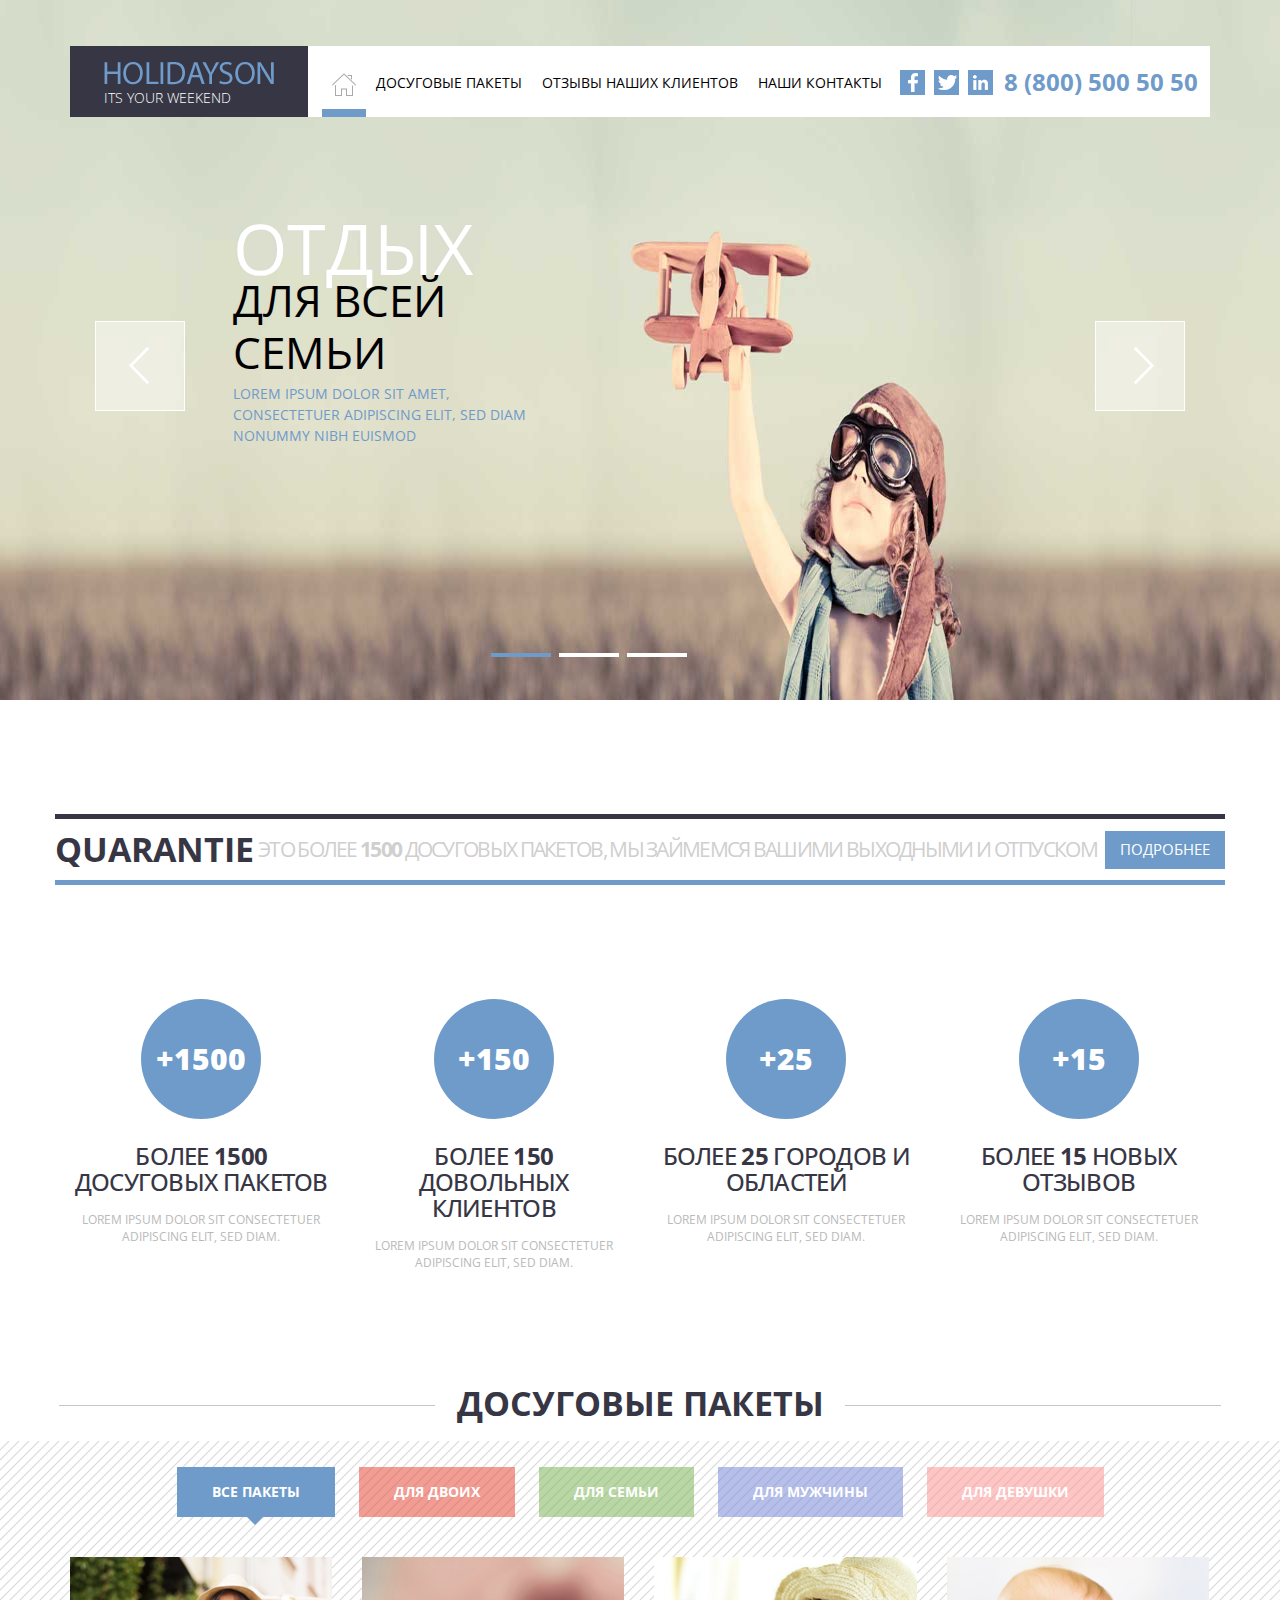
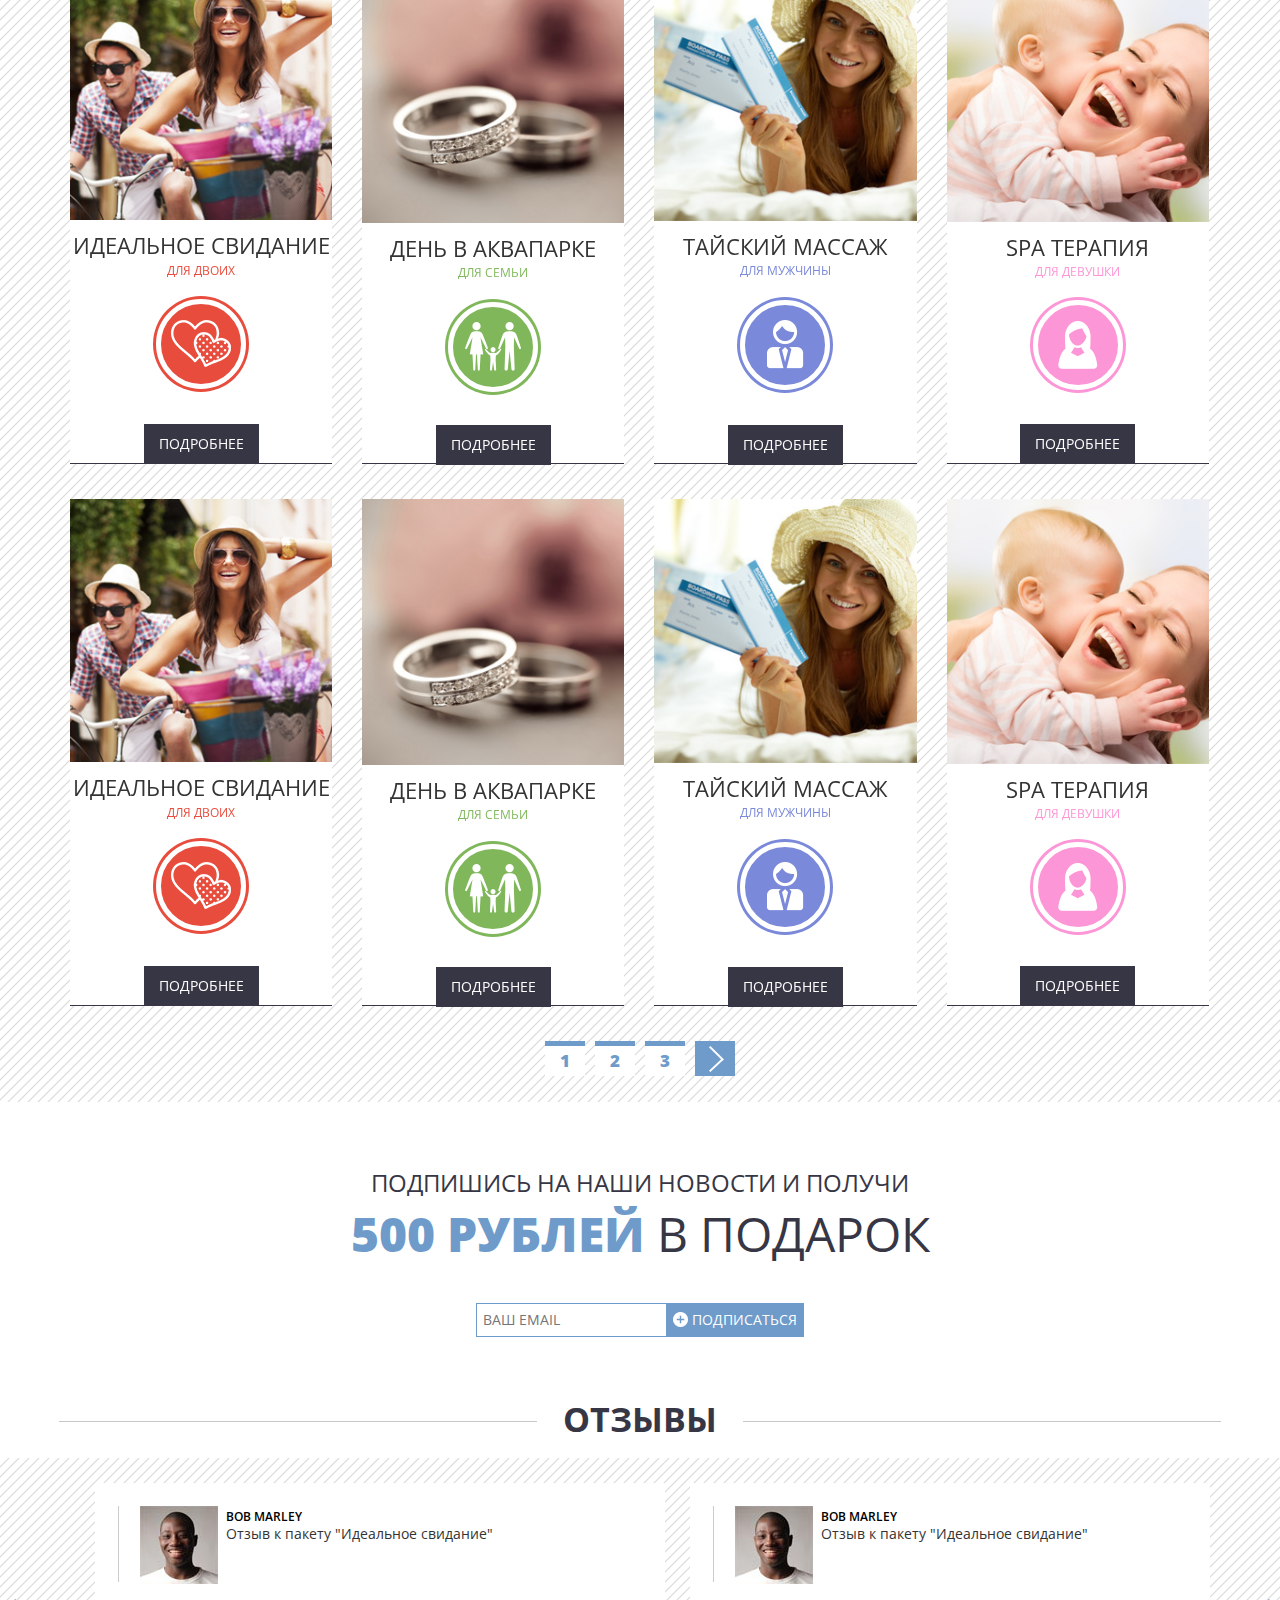
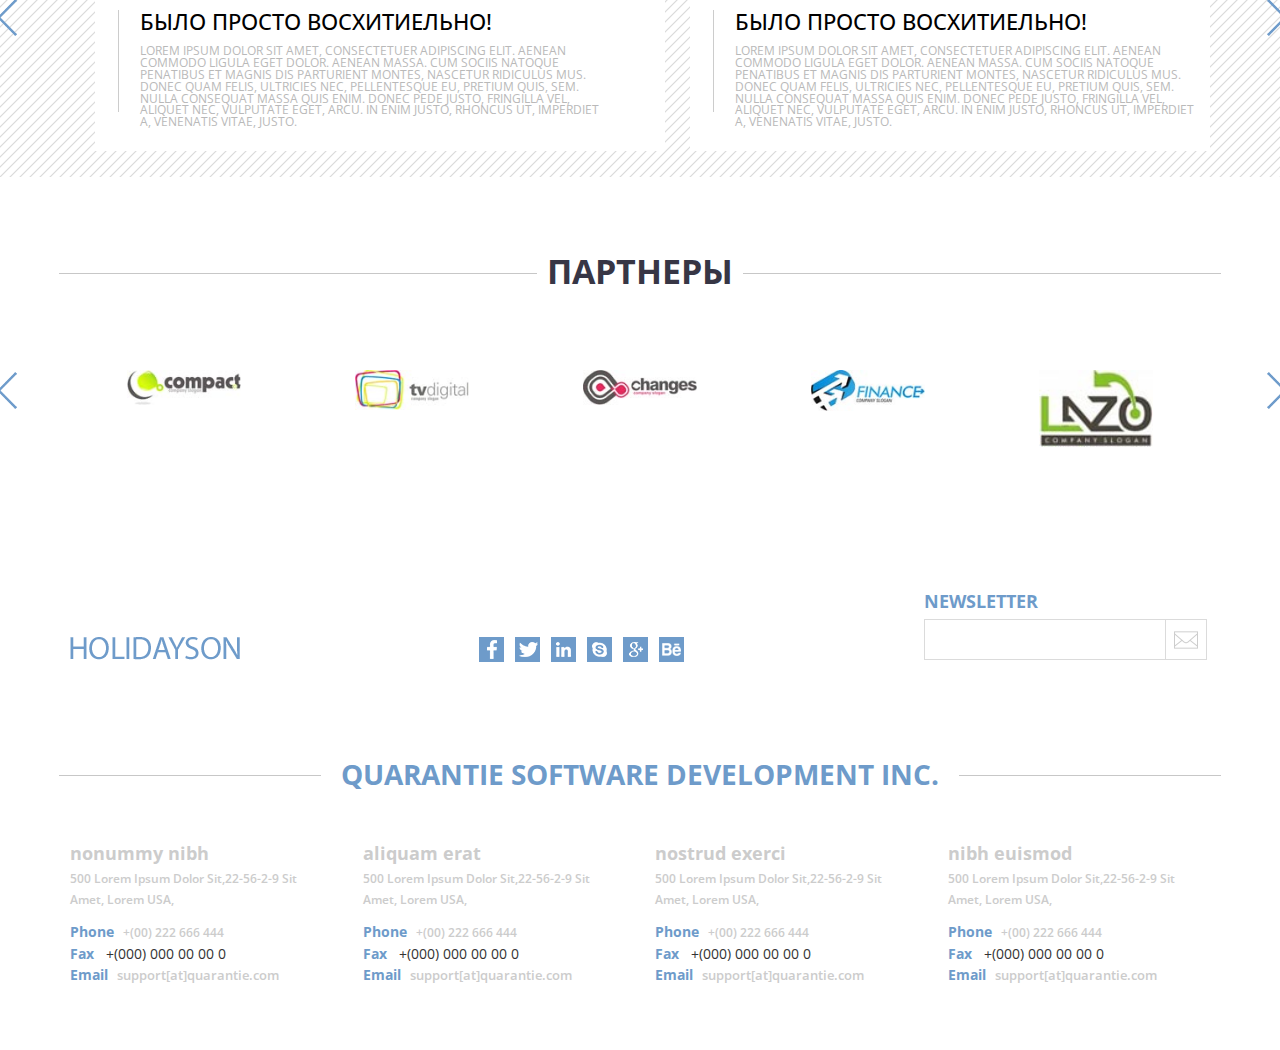
==== commit 4319c60e: "1" ====
--- a/index.html
+++ b/index.html
@@ -935,7 +935,7 @@
 			</div>
 			<ul class="newsletter">
 				<h3>Newsletter</h3>
-				<p>Lorem ipsum dolor sit amet, consectetuer adipiscing elit, sed diam nonummy nibh euismod.</p>
+				<p></p>
 			  <li class="footer-search">
 				<input type="text" value="">
 				<input type="submit" value="">
--- a/web/css/style.css
+++ b/web/css/style.css
@@ -13,9 +13,15 @@
 	-o-transition: 0.5s all;
 }
 .header{
-	background: url(../images/slider_on.png) repeat-x 0 100%, url(../images/banner.jpg) no-repeat center top, url(../images/slider_on.png) repeat-x bottom;
-	min-height: 700px;
-	position: relative;
+	background: url(../images/banner.jpg) no-repeat center top;
+	 -webkit-background-size: cover;
+	 -moz-background-size: cover;
+	 -o-background-size: cover;
+	 background-size: cover;
+	 background-position: center;
+	 background-size: 100% 100%;
+	 min-height:700px;
+	 position: relative;
 }
 .header-shadow{
 	-webkit-box-shadow: 10px 46px 27px -49px rgba(0,0,0,0.6);
@@ -914,7 +920,7 @@
 }
 ul.news_bottom li.right_desc {
 	float: left;
-	width: 95%;
+	width: 88%;
 }
 p.m_8{
 	color: #B9B9B9;
@@ -969,6 +975,7 @@
 }
 .news .nbs-flexisel-item {
 	line-height: 1;
+	margin-right: 25px;
 }
 .project_top .nbs-flexisel-nav-left, 
 .project_top .nbs-flexisel-nav-right{
@@ -1015,7 +1022,6 @@
 }
 /**--footer--*/
 .footer{
-	background:#373645;
 	padding:7% 0 0;
 }	
 .footer-logo a{
@@ -1102,14 +1108,16 @@
 }
 .footer-search input[type="text"] {
 	outline: none;
-	padding:12px;
+	padding: 12px 12px 11px 12px;
 	outline: none;
 	color: #202020;
-	background:#fff;
-	border:none;
-	width:88.33%;
-	line-height: 1.5em;
+	background: #fff;
+	border: none;
+	width: 88.33%;
+	line-height: 0;
 	font-size: 0.85em;
+	border: 1px solid #DBDBDB;
+	border-right: 0;
 }
 .m_12 h4 {
 	text-transform: uppercase;
@@ -1142,7 +1150,6 @@
 	bottom: 14px;
 }
 .footer_bottom{
-	background: url(../images/footer_pattern.jpg);
 	padding: 5% 0;
 }
 p.m_13{
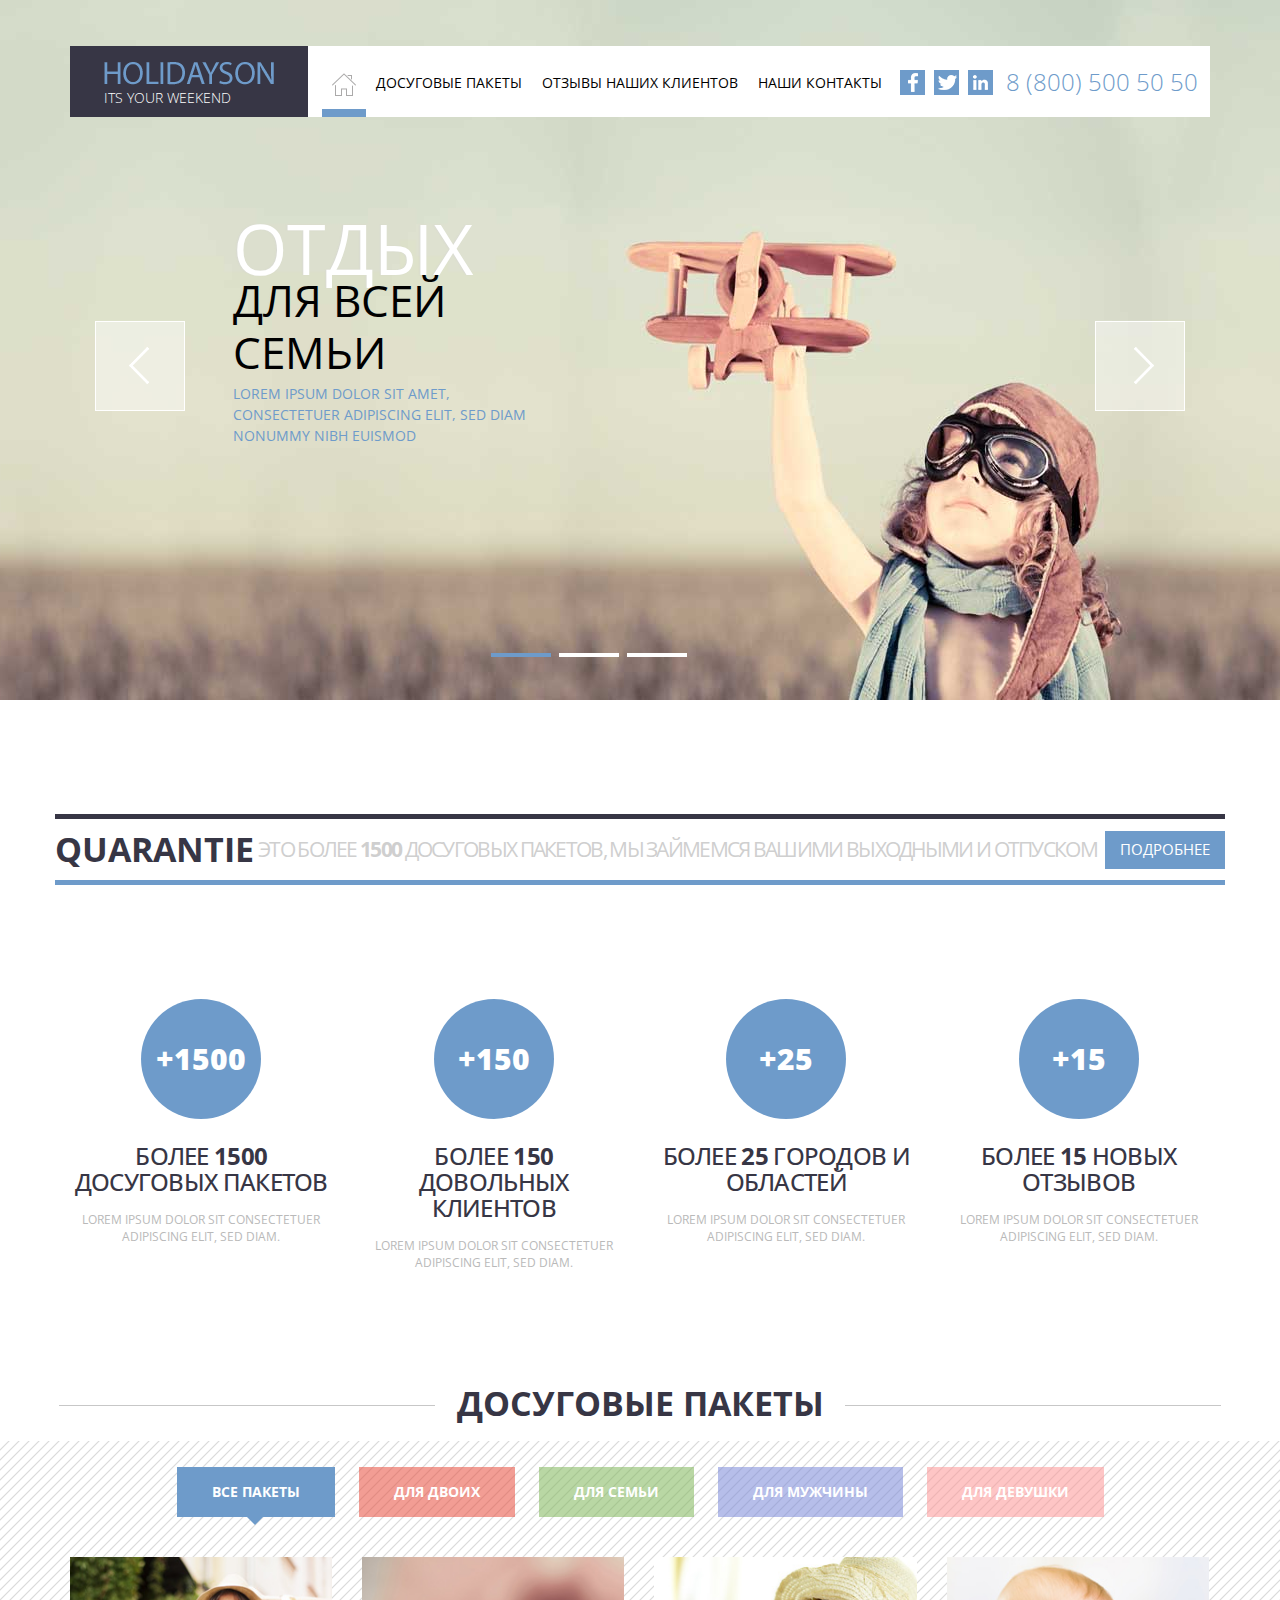
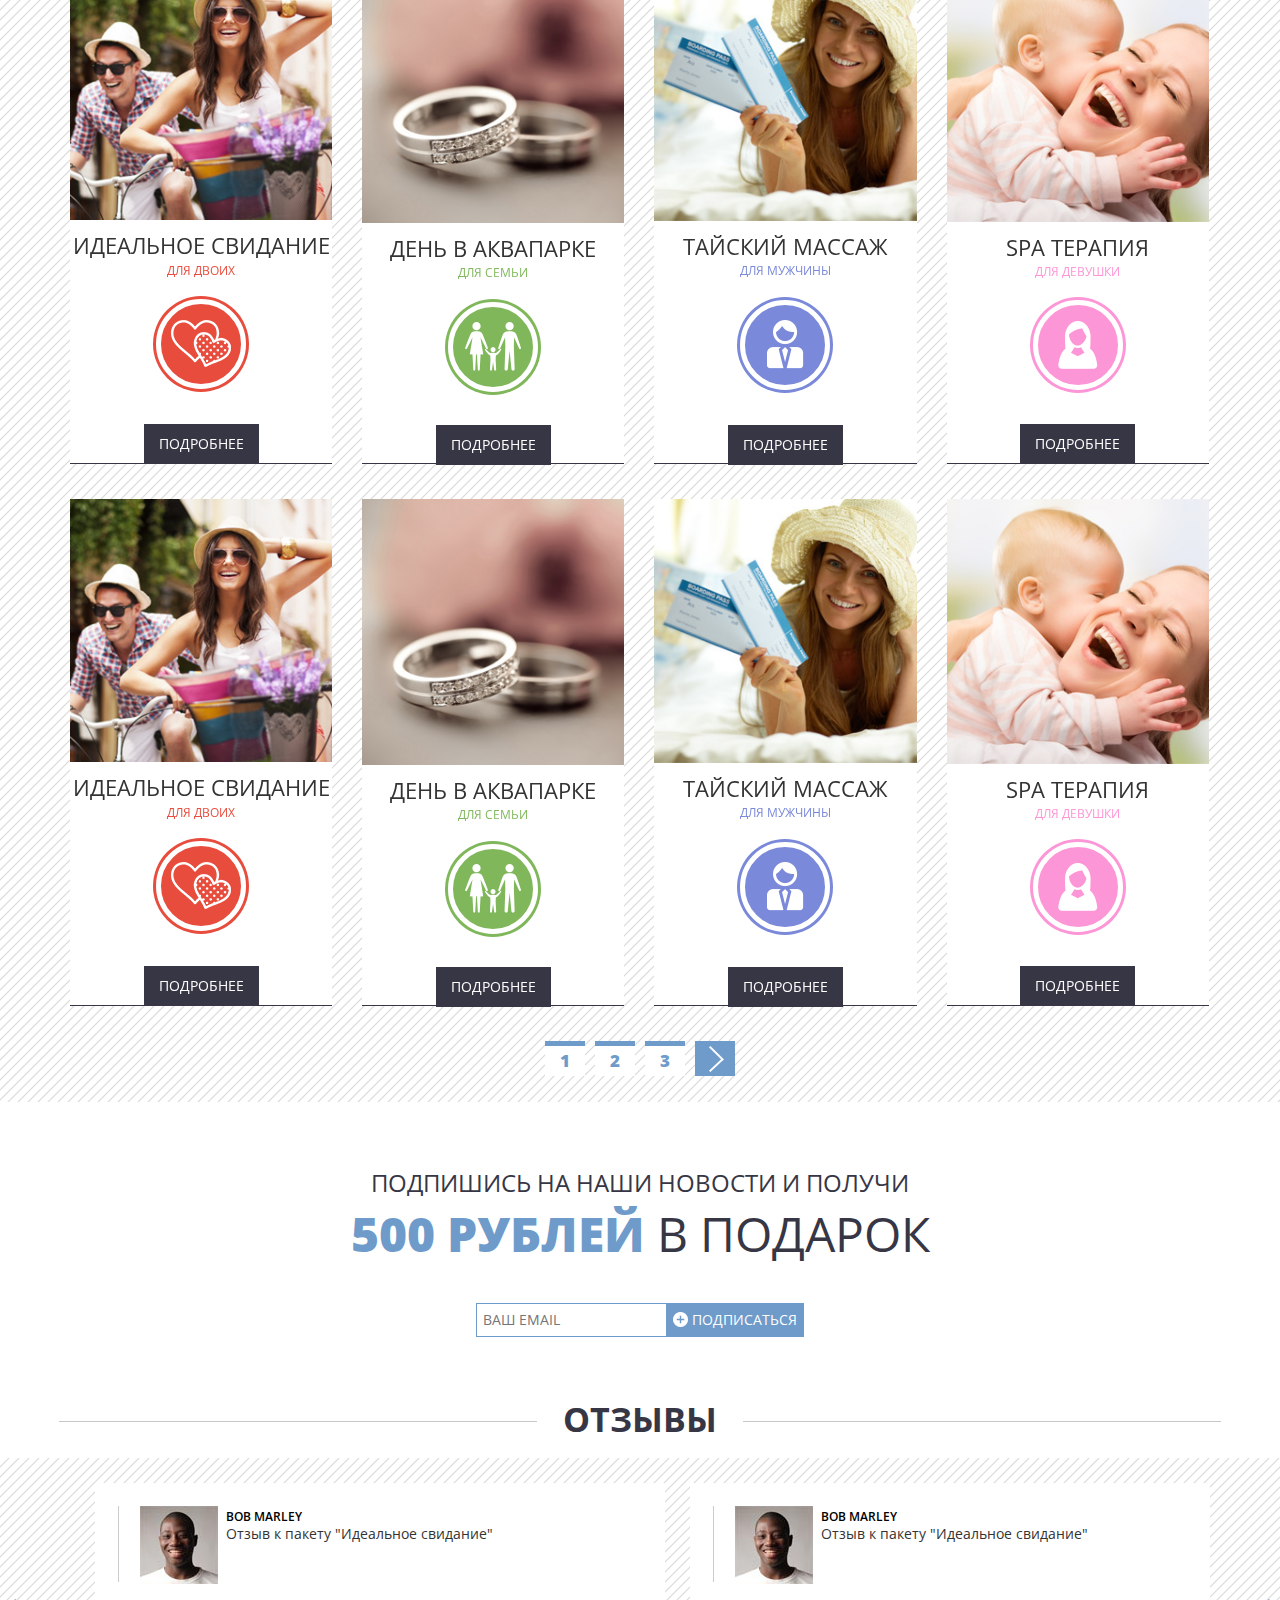
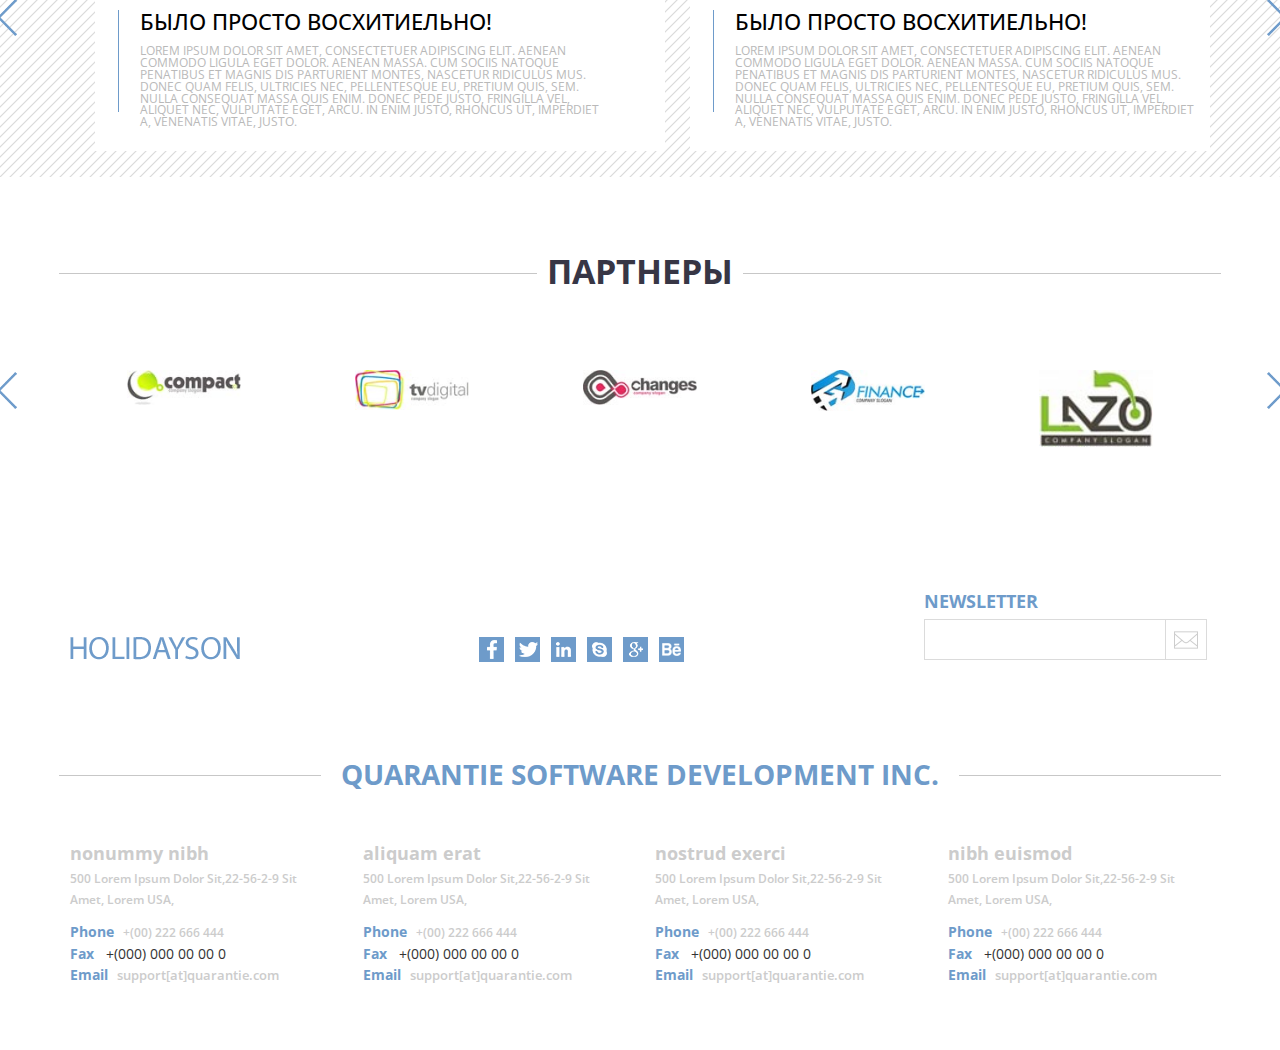
==== commit fa6cee65: "1" ====
--- a/index.html
+++ b/index.html
@@ -12,7 +12,8 @@
 <link href="web/css/style.css" rel='stylesheet' type='text/css' />
 <meta name="viewport" content="width=device-width, initial-scale=1, maximum-scale=1">
 <meta http-equiv="Content-Type" content="text/html; charset=utf-8" />
-<link href='http://fonts.googleapis.com/css?family=Open+Sans:400,300,600,700,800' rel='stylesheet' type='text/css'>
+<link href='http://fonts.googleapis.com/css?family=Open+Sans:100,400,300,600,700,800' rel='stylesheet' type='text/css'>
+
 <script type="application/x-javascript"> addEventListener("load", function() { setTimeout(hideURLbar, 0); }, false); function hideURLbar(){ window.scrollTo(0,1); } </script>
 <script src="web/js/jquery-1.9.1.min.js"></script>
 <!----requred-js-files---->
--- a/web/css/style.css
+++ b/web/css/style.css
@@ -18,8 +18,7 @@
 	 -moz-background-size: cover;
 	 -o-background-size: cover;
 	 background-size: cover;
-	 background-position: center;
-	 background-size: 100% 100%;
+	 background-position: bottom;
 	 min-height:700px;
 	 position: relative;
 }
@@ -196,6 +195,7 @@
 	font-weight: bold;
 	color: #6e9bca;
 	padding: 19px 0px 0 0;
+	font-weight: 100;
 }
 .navbar-default .navbar-nav > .active > a, .navbar-default .navbar-nav > .active > a:hover, .navbar-default .navbar-nav > .active > a:focus {
 	color: #555;
@@ -913,7 +913,8 @@
 ul.news_bottom li.comment_section {
 	float: left;
 	width: 0;
-	border-right: 1px solid #CCC;
+
+	border-right: 1px solid #6E9BCA;
 	padding-right: 0;
 	margin: 0 4% 0% 0;
 	height: 102px;
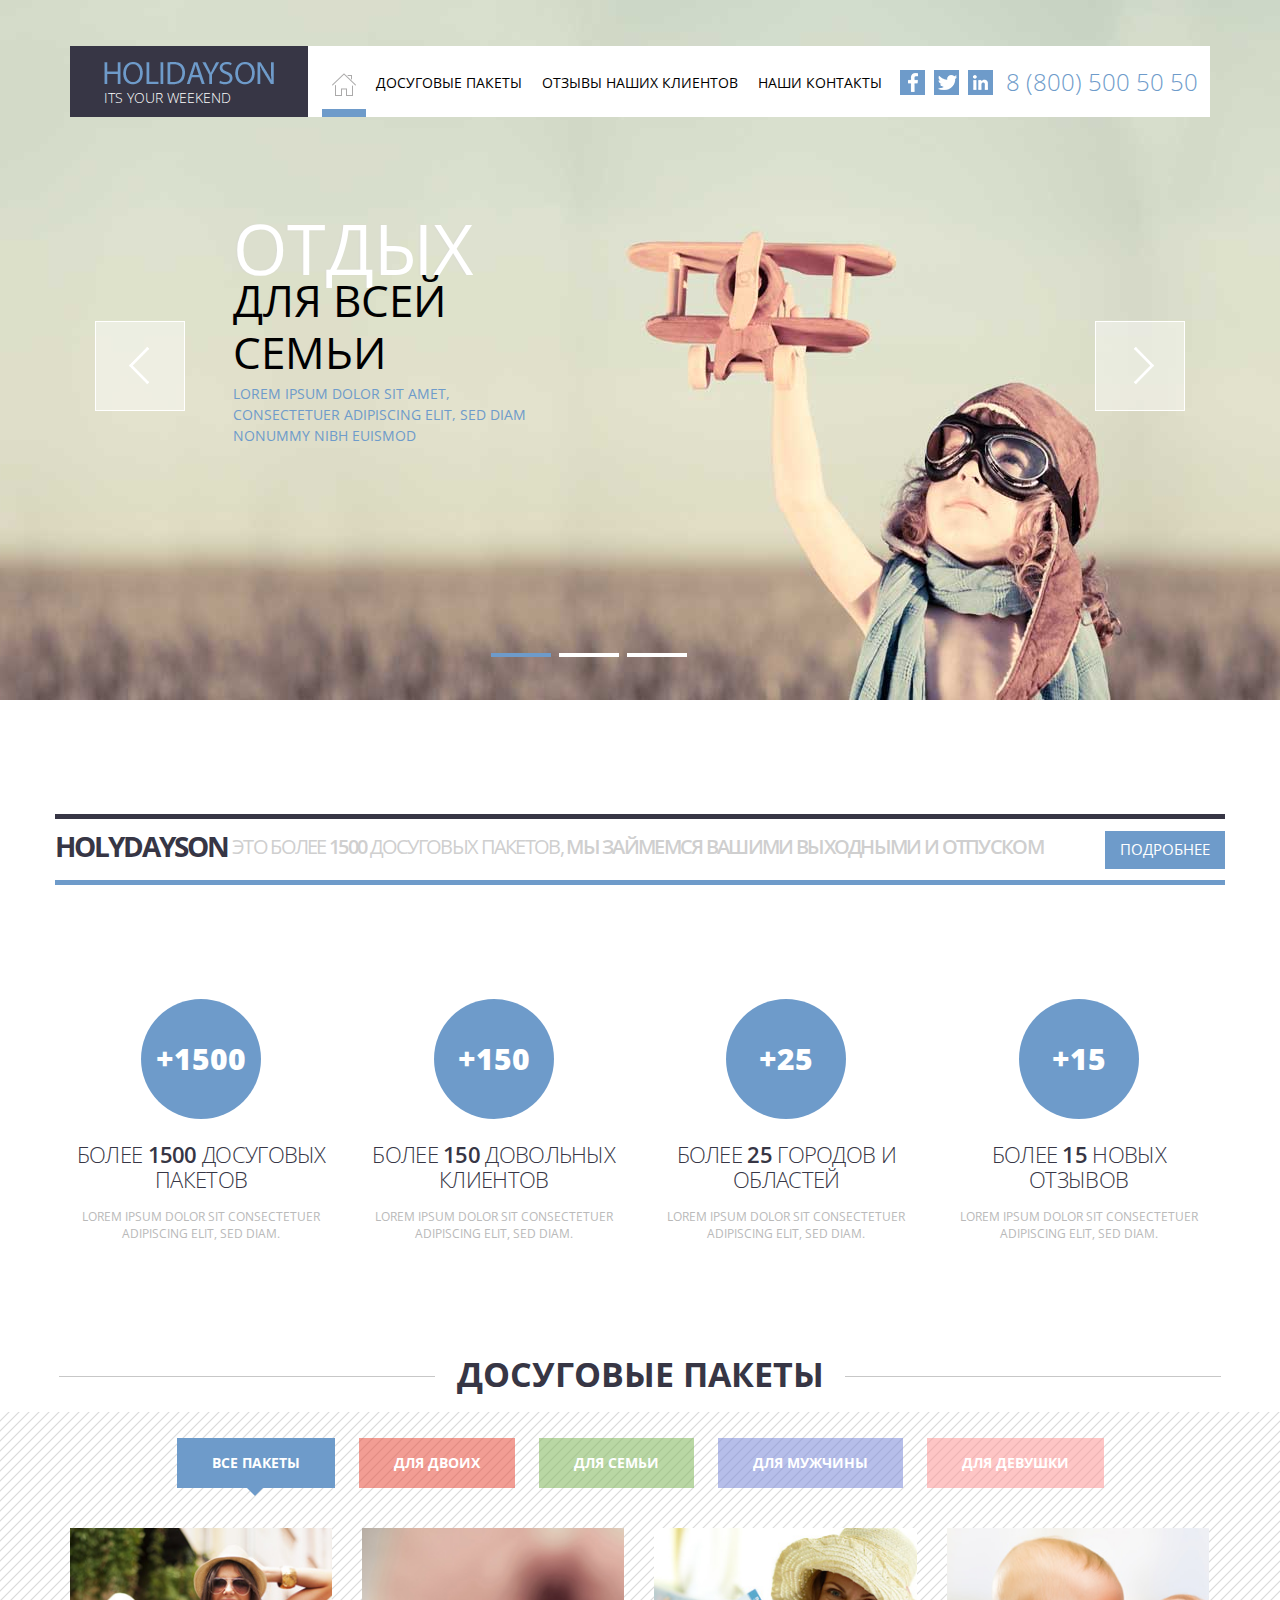
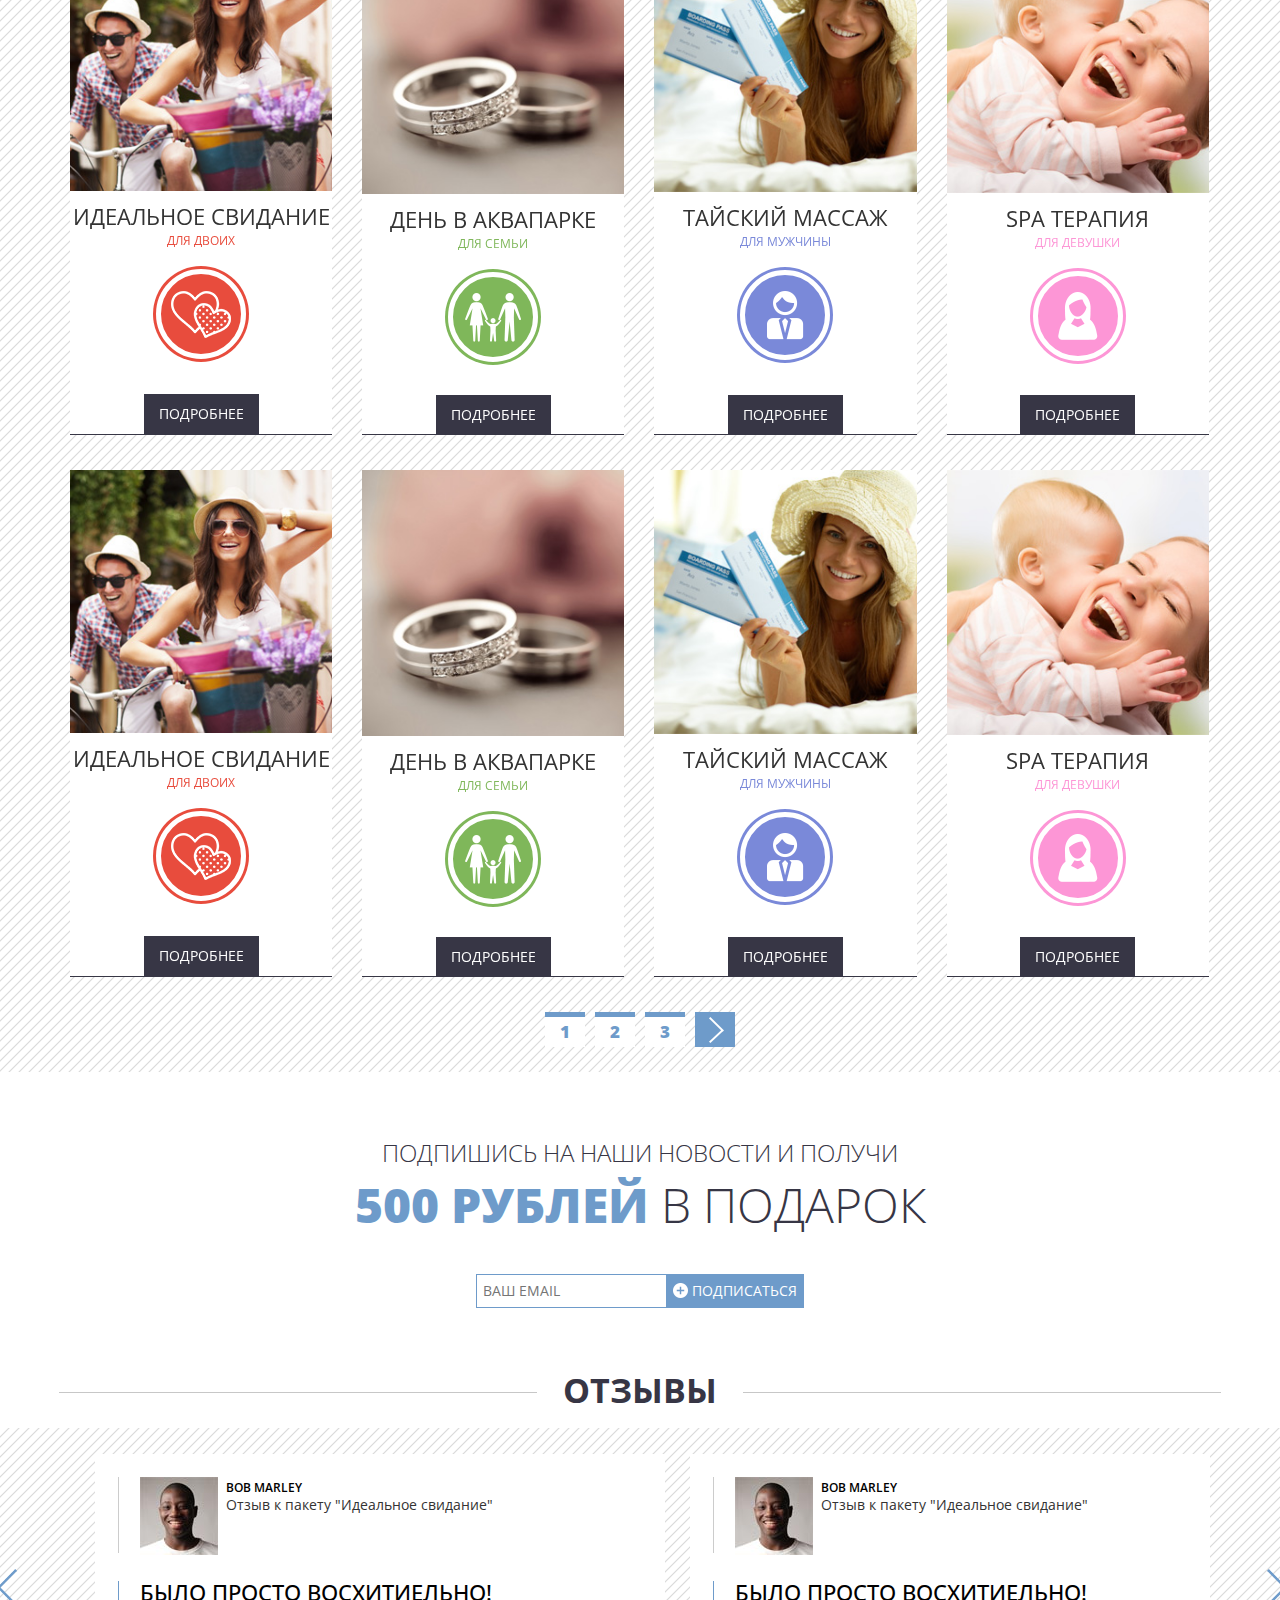
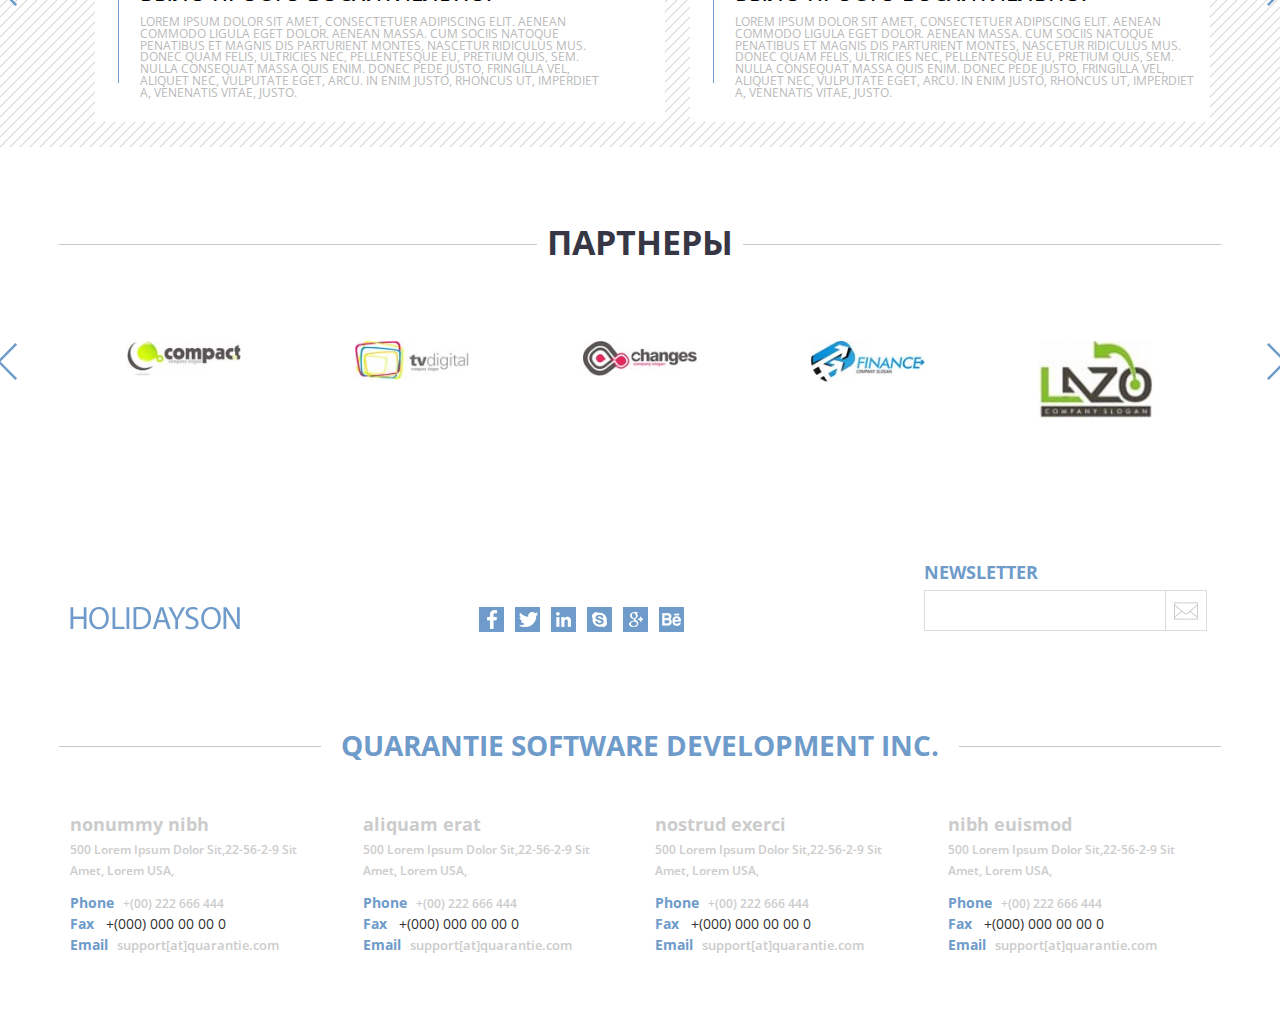
==== commit e48a6570: "1" ====
--- a/index.html
+++ b/index.html
@@ -131,8 +131,8 @@
 		<div class="about">
 			<div class="row about-top">
 			  <ul class="about-top">
-			  	<li><h2>Quarantie</h2></li>
-			  	<li><p>это более <b>1500</b> досуговых пакетов, мы займемся вашими выходными и отпуском </p></li>
+			  	<li><h2>Holydayson</h2></li>
+			  	<li><p>это более <b>1500</b> досуговых пакетов, <b>мы займемся вашими выходными и отпуском</b></p></li>
 			  	<li class="last"><div class="about-btn"><a href="#">Подробнее</a></div></li>
 			  	<div class="clear"></div>
 			  </ul>
--- a/web/css/style.css
+++ b/web/css/style.css
@@ -338,14 +338,15 @@
 	text-transform: uppercase;
 	color: #373645;
 	font-weight: bold;
-	font-size: 2.4em;
+	font-size: 2em;
 	margin-bottom: 0;
 	padding-right: 5%;
+	letter-spacing: -2px;
 }
 ul.about-top li p{
 	color: #CFCFCF;
 	text-transform: uppercase;
-	font-size: 1.5em;
+	font-size: 1.45em;
 	letter-spacing: -1.7px;
 }
 .about-btn a {
@@ -425,11 +426,12 @@
 	background: url(../images/img-sprite.png)no-repeat -205px -143px;
 }
 h3.m_4{
-	font-size:1.7em;
+	font-size:1.6em;
 	text-transform:uppercase;
 	color:#373645;
 	margin:9% 0 6% 0;
 	letter-spacing: -.7px;
+	font-weight: 100;
 }
 p.m_5{
 	color:#B9B9B9;
@@ -1668,6 +1670,7 @@
 	font-size: 24px;
 	color: #373645;
 	text-transform: uppercase;
+	font-weight: 100;
 }
 .offer-title span {
 	font-size: 48px;
@@ -1973,4 +1976,7 @@
 	text-decoration: none !important;
 	left: 50%;
 	margin-left: -100px;
+}
+b {
+	font-weight: 600;
 }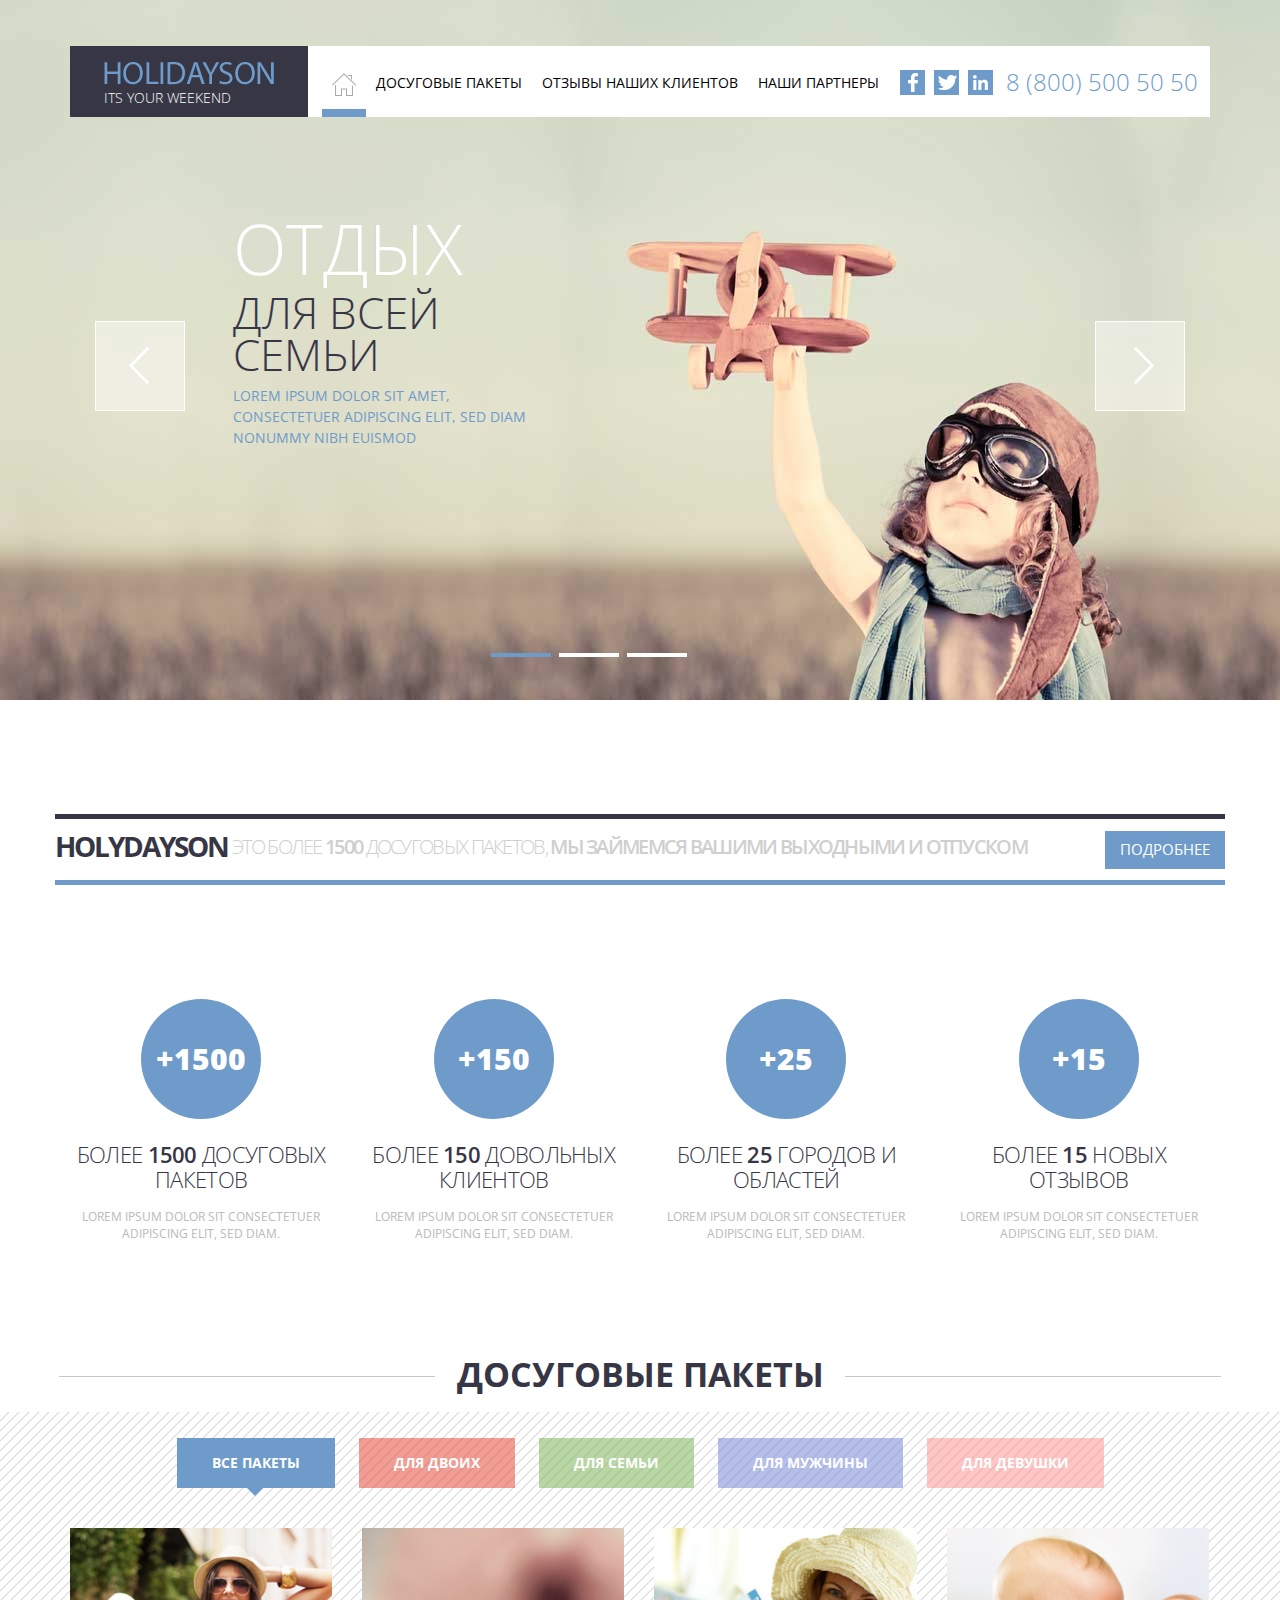
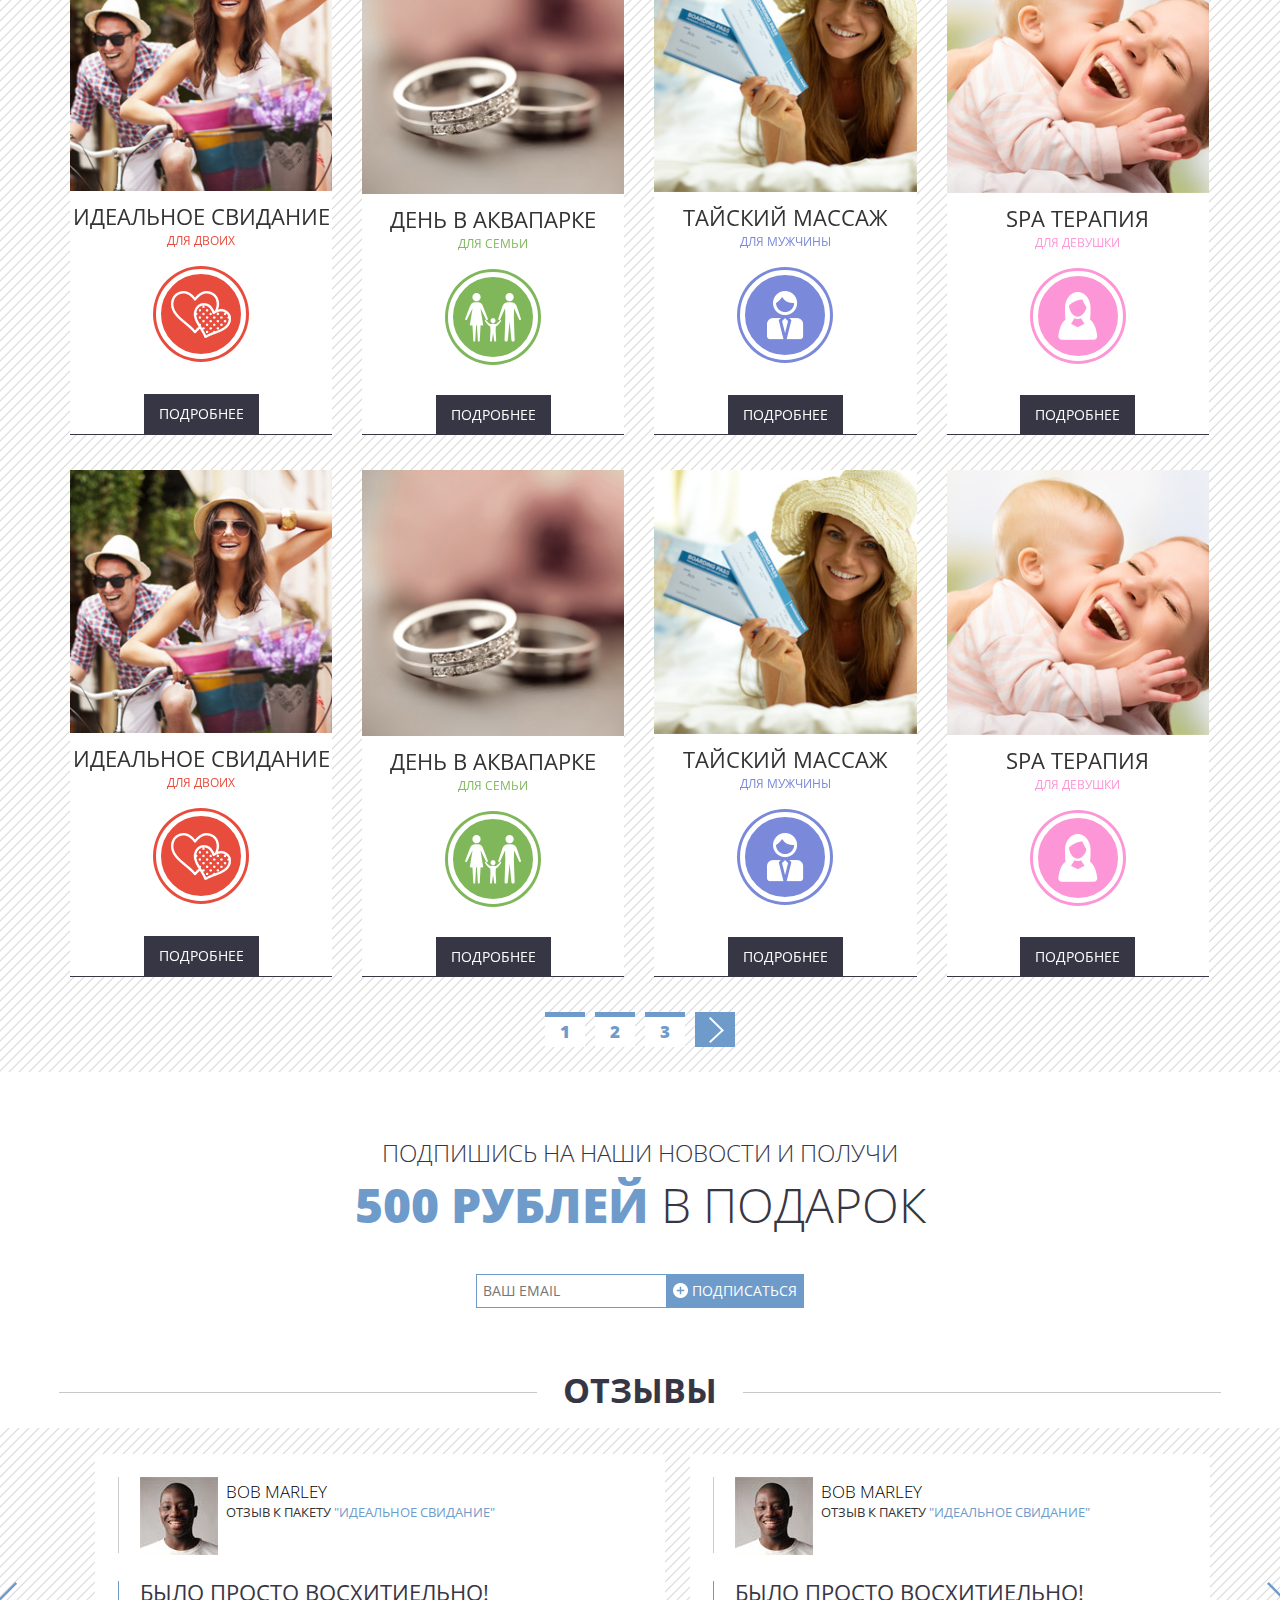
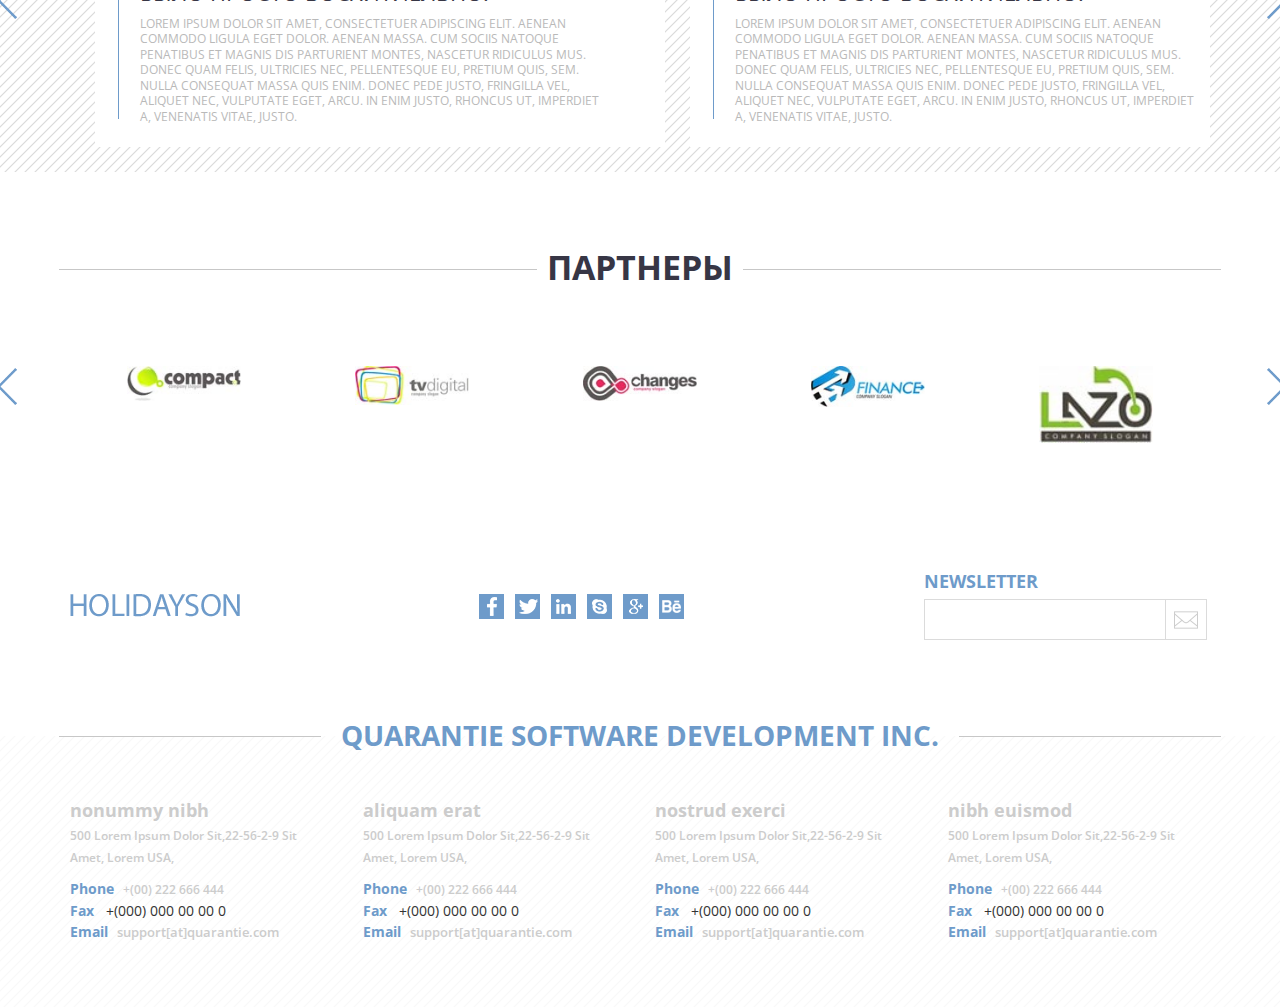
==== commit 57a9883d: "1" ====
--- a/index.html
+++ b/index.html
@@ -59,7 +59,7 @@
 				  	<li class="active"><a href="#home" class="scroll"> <img src="web/images/home-icon.png"></a></a></li>
 					<li><a href="#dosug" class="scroll">Досуговые пакеты</a></li>
 					<li><a href="#news" class="scroll">Отзывы наших клиентов</a></li>
-					<li><a href="#contact" class="scroll">Наши контакты</a></li>
+					<li><a href="#clients" class="scroll">Наши партнеры</a></li>
 				   </ul>
 					<div class="social">	
 					   <ul>	
--- a/web/css/style.css
+++ b/web/css/style.css
@@ -269,12 +269,17 @@
 	color: #FFF;
 	font-size:5em;
 	text-transform: uppercase;
-	font-weight: 400;
+	font-weight: 100;
 	line-height: 0.6em;
 	text-shadow: -1px 0px 1px rgba(214, 214, 214, 0.59);
 	-webkit-text-shadow: -1px 0px 1px rgba(214, 214, 214, 0.59);
 	-moz-text-shadow: -1px 0px 1px rgba(214, 214, 214, 0.59);
 	-o-text-shadow: -1px 0px 1px rgba(214, 214, 214, 0.59);
+}
+.slider-left span {
+	margin-top: 22px;
+	display: inline-block;
+	color: #373645 !important;
 }
 span.m_2{
 	color:#000;
@@ -348,6 +353,7 @@
 	text-transform: uppercase;
 	font-size: 1.45em;
 	letter-spacing: -1.7px;
+	font-weight: 100;
 }
 .about-btn a {
 	border: none;
@@ -849,11 +855,18 @@
 	font-size: 0.85em;
 }
 .extra {
-	color: #4D606E;
-	font-size: 0.85em;
+	color: #373645;
+	font-size: 1.2em;
 	line-height: 1.8em;
-	font-weight: 600;
-	text-transform: uppercase;
+	font-weight: 100;
+	text-transform: uppercase;
+}
+.extra_bottom {
+	text-transform: uppercase;
+	font-size: .9em;
+}
+.footer .m_12 {
+	margin: 7% 0 -1.3%;
 }
 time{
 	color:#B9B9B9;
@@ -903,14 +916,18 @@
 	background: url(../images/img-sprite.png) no-repeat -165px -479px;
 }
 h4.m_7{
-	color:#000;
+	color:#373645;
 	font-size:1.6em;
 	text-transform:uppercase;
+	font-weight: 400;
 }
 ul.news_bottom{
 	list-style:none;
 	padding:0;
 	margin-top: 5%;
+}
+.extra_bottom span {
+	color: #6E9BCA;
 }
 ul.news_bottom li.comment_section {
 	float: left;
@@ -919,7 +936,7 @@
 	border-right: 1px solid #6E9BCA;
 	padding-right: 0;
 	margin: 0 4% 0% 0;
-	height: 102px;
+	height: 138px;
 }
 ul.news_bottom li.right_desc {
 	float: left;
@@ -929,6 +946,7 @@
 	color: #B9B9B9;
 	text-transform: uppercase;
 	font-size: 0.85em;
+	line-height: 1.3;
 }
 .news-btn a {
 	border: none;
@@ -1025,7 +1043,7 @@
 }
 /**--footer--*/
 .footer{
-	padding:7% 0 0;
+	padding:4% 0 0;
 }	
 .footer-logo a{
 	text-decoration:none;
@@ -1094,7 +1112,7 @@
 	padding:0;
 	float:left;
 	width: 24%;
-	margin-top: -4%;
+	margin-top: -2%;
 }
 ul.newsletter h3{
 	text-transform: uppercase;
@@ -1154,6 +1172,7 @@
 }
 .footer_bottom{
 	padding: 5% 0;
+	background: url(../images/bottom-bg.png);
 }
 p.m_13{
 	color:#ccc;
